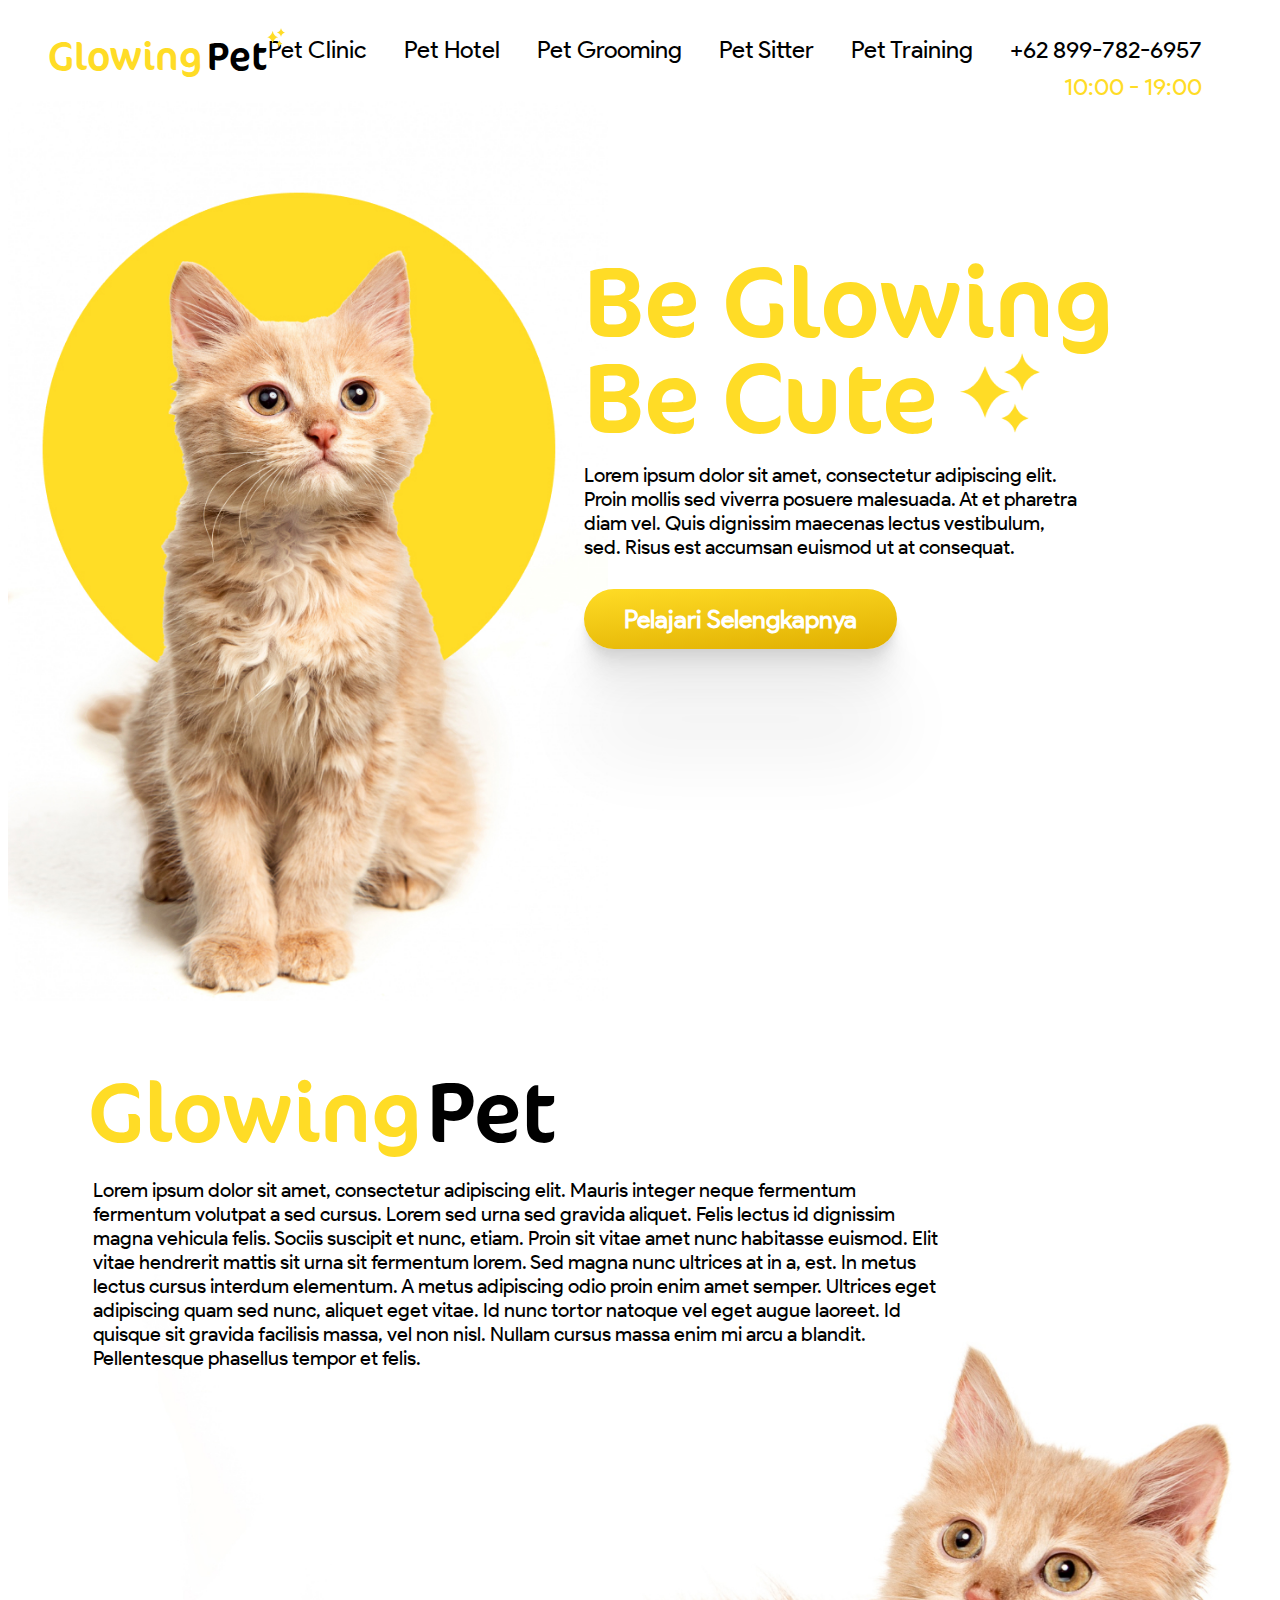
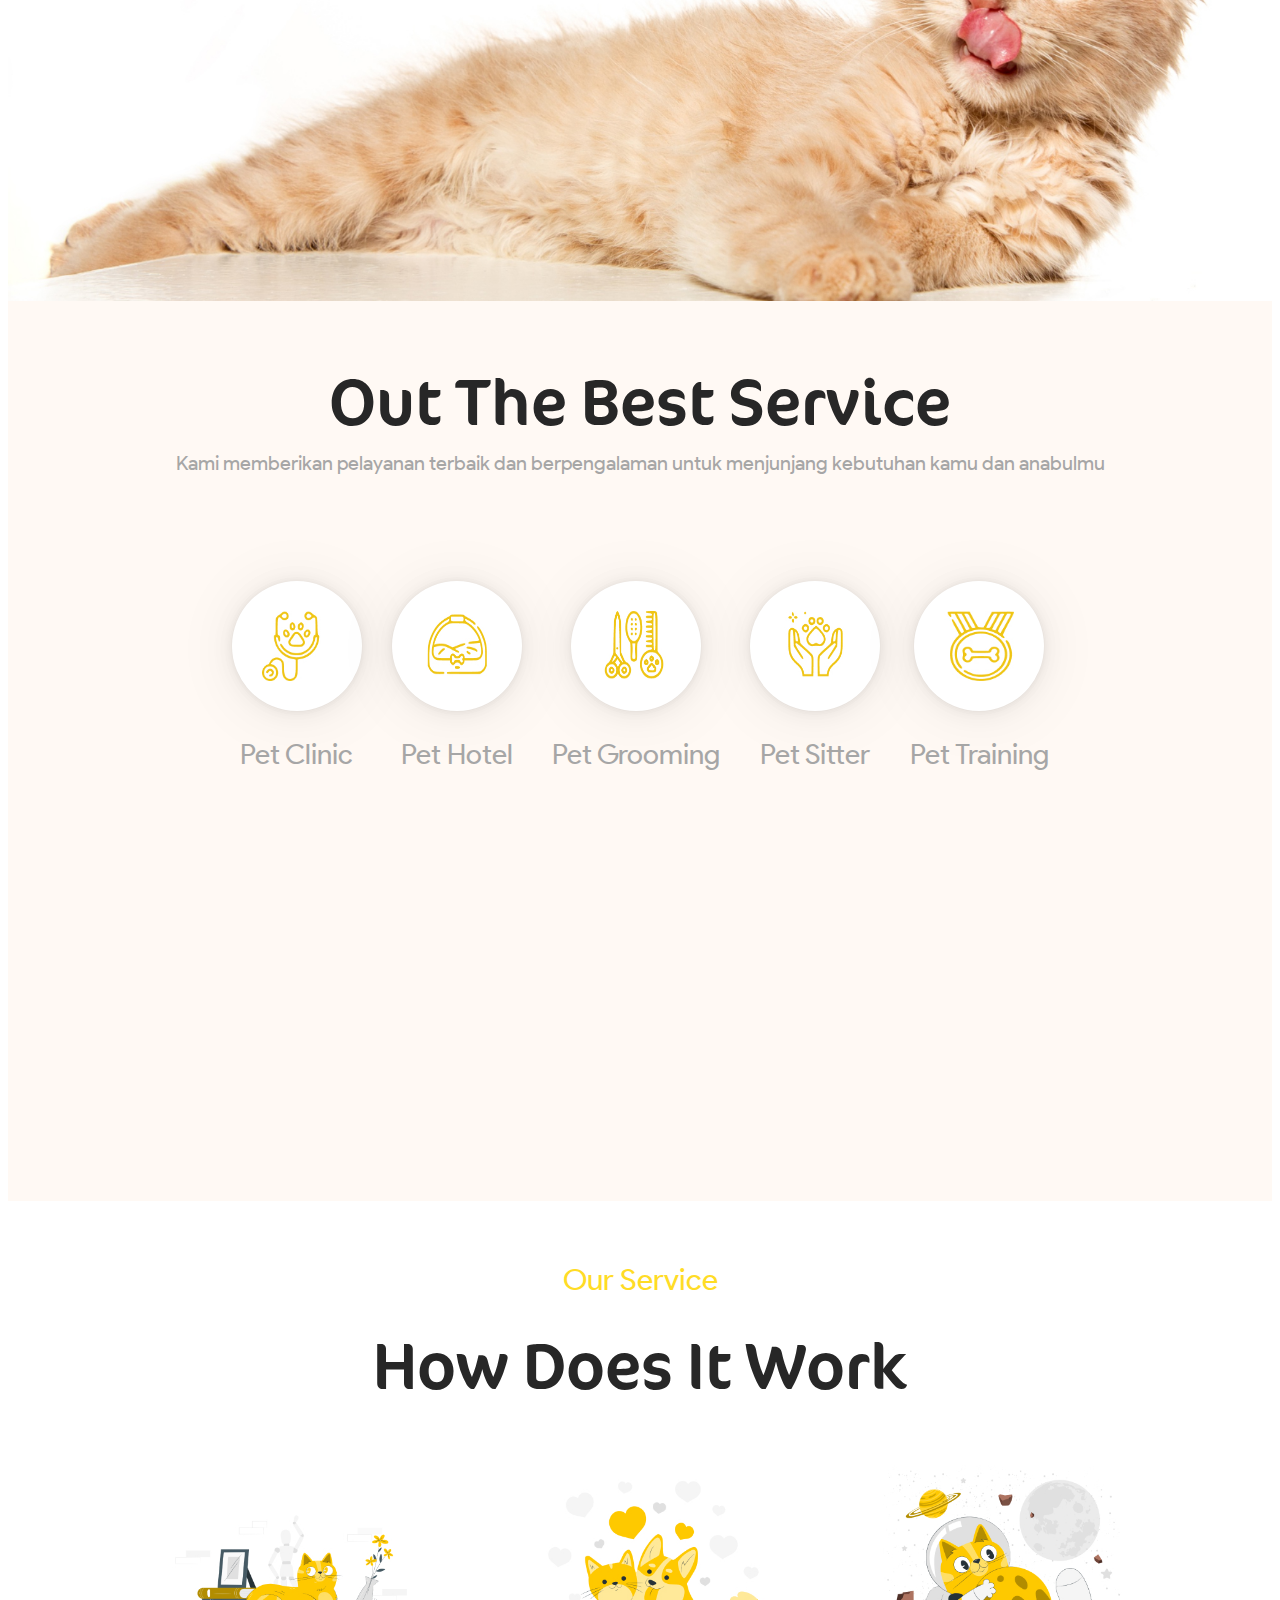
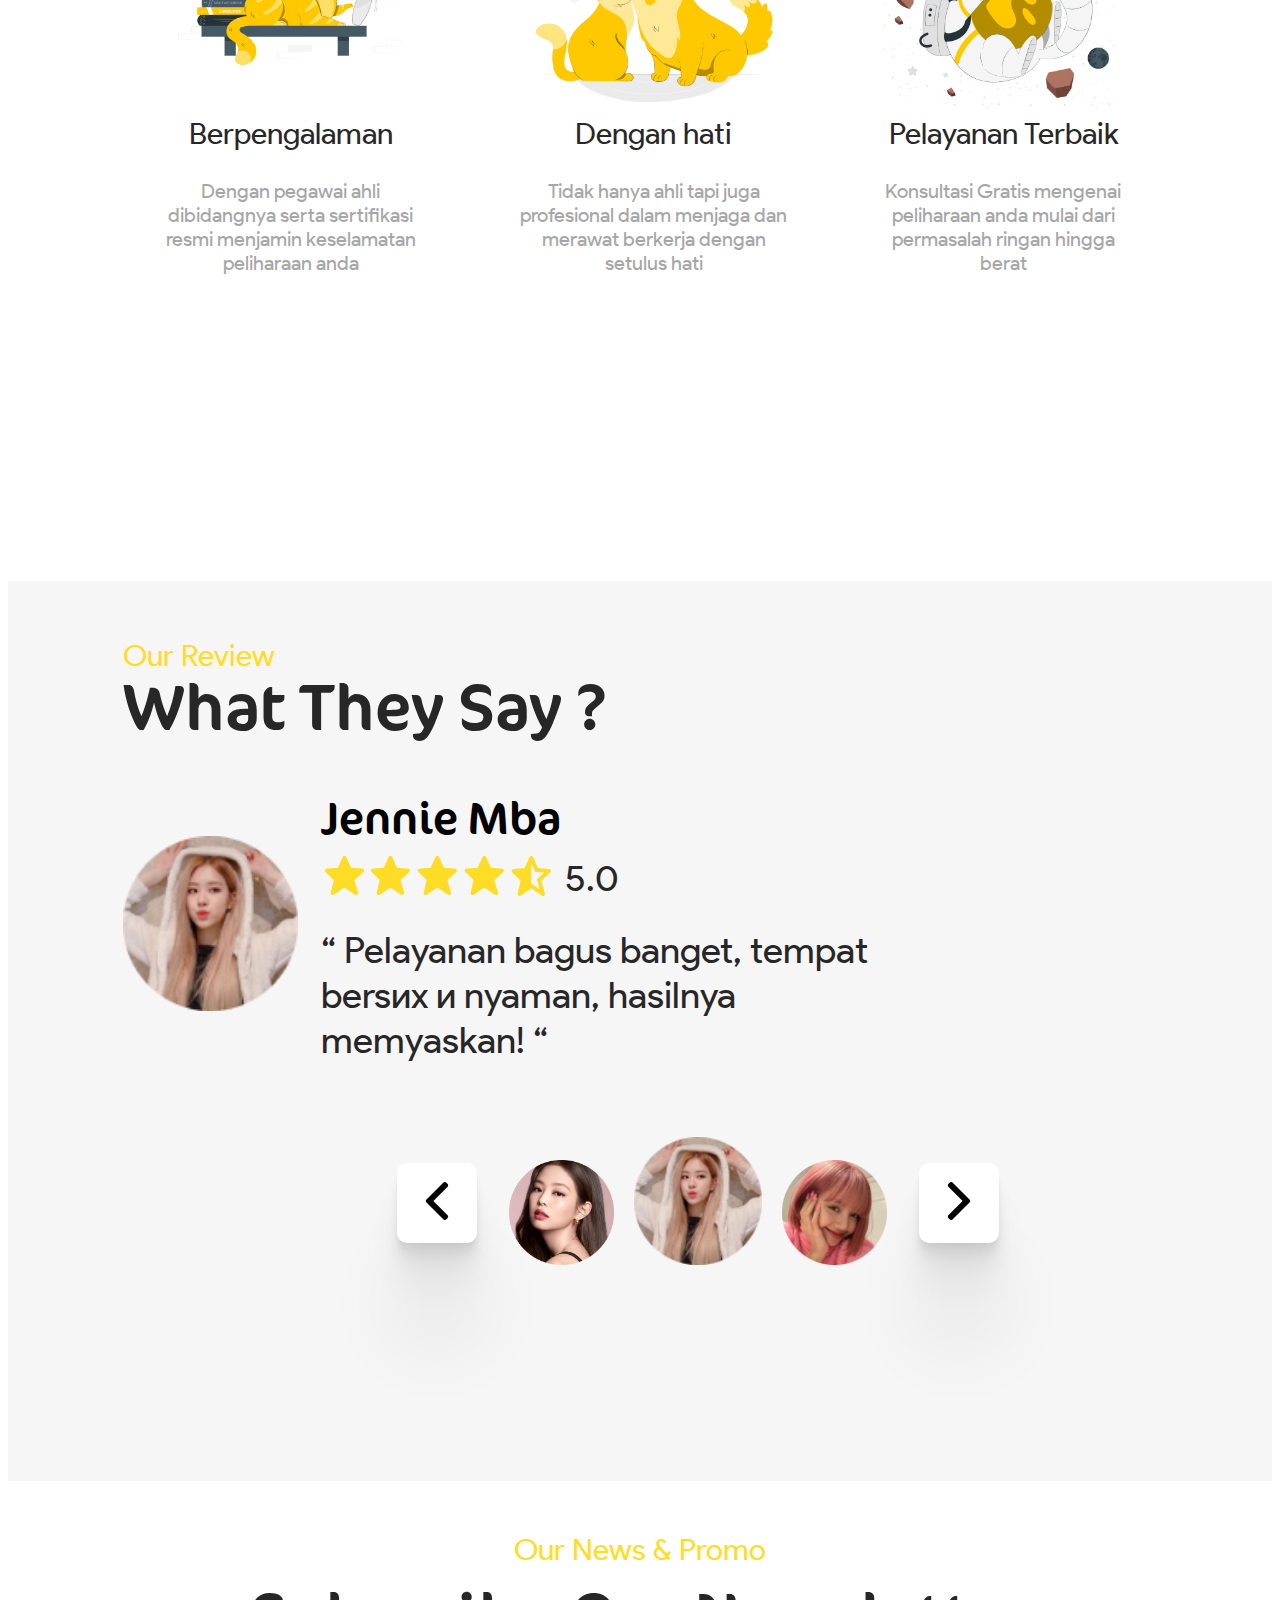
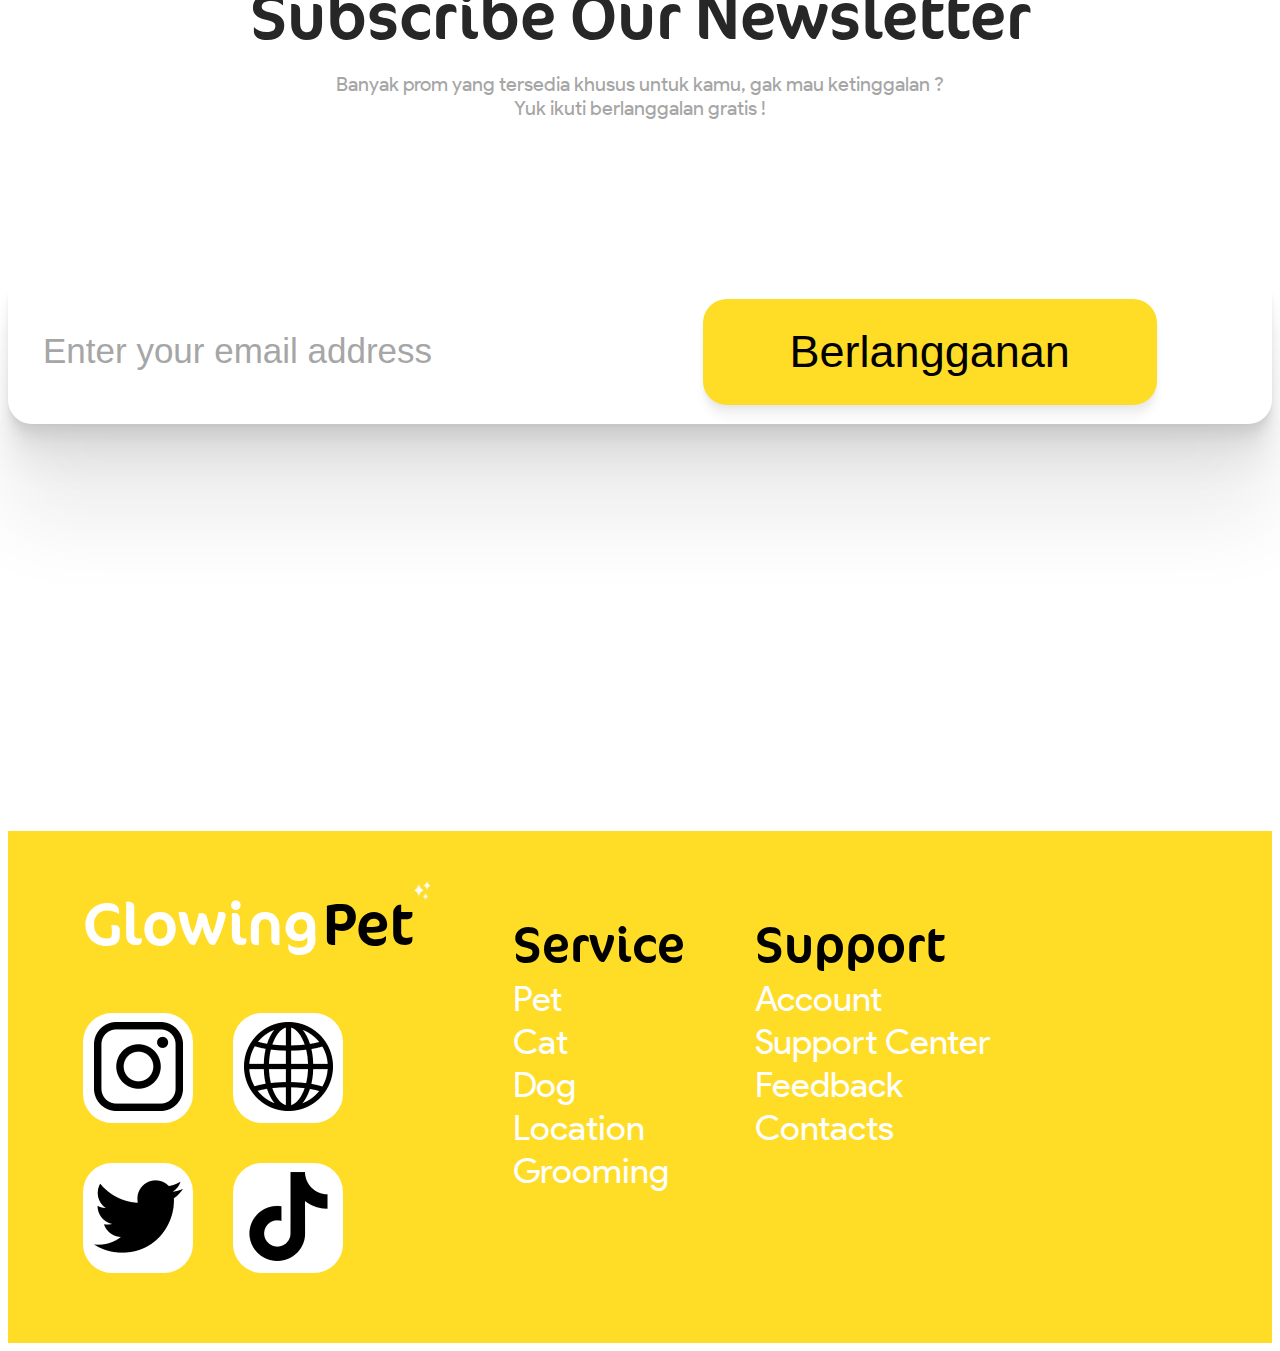
==== index.html @ eff54347 "mememe" ====
<!DOCTYPE html>
<html lang="en">

<head>
  <meta charset="UTF-8">
  <meta name="viewport" content="width=device-width, initial-scale=1.0">

  <!-- normalize -->

  <link rel="stylesheet" href="https://cdnjs.cloudflare.com/ajax/libs/modern-normalize/3.0.1/modern-normalize.min.css"
    integrity="sha512-q6WgHqiHlKyOqslT/lgBgodhd03Wp4BEqKeW6nNtlOY4quzyG3VoQKFrieaCeSnuVseNKRGpGeDU3qPmabCANg=="
    crossorigin="anonymous" referrerpolicy="no-referrer" />

  <link rel="shortcut icon" href="/svg/favicon.svg" type="image/x-icon">

  <link rel="stylesheet" href="style.css">
  <title>Zoo</title>
</head>

<body>
  <header class="head">
    <a href="/" class="logo"><span class="logo__yellow">Glowing</span>
      <span class="logo__black">Pet</span>
      <img src="/image/stars.png" alt="-" class="logo__icon">
    </a>

    <nav class="nav">
      <ul class="nav__ref-list">
        <li class="nav__elem"><a href="/" class="nav__ref">Pet Clinic</a></li>
        <li class="nav__elem"><a href="/" class="nav__ref">Pet Hotel</a></li>
        <li class="nav__elem"><a href="/" class="nav__ref">Pet Grooming</a></li>
        <li class="nav__elem"><a href="/" class="nav__ref">Pet Sitter</a></li>
        <li class="nav__elem"><a href="/" class="nav__ref">Pet Training</a></li>
      </ul>
      <ul class="nav__contact">
        <li class="nav__contact-elem">
          <p class="nav__contact-phone">+62 899-782-6957</p>
        </li>
        <li class="nav__contact-elem">
          <p class="nav__contact-time">10:00 - 19:00</p>
        </li>
      </ul>
    </nav>
  </header>

  <main>

    <!-- герой -->

    <section class="hero">
      <h1>Pet clinic</h1>
      <div class="hero__decor">
        <div class="hero__elem"><img src="/image/hero_img_1.jpg" alt="-" width="65" height="65" class="hero__decor-img">
          <div class="hero__elem-text">
            <p class="hero__elem-name">Pet Grooming</p>
            <p class="hero__elem-content">Dapat dipanggil ke rumah atau
              Datang ke Pet Shop kita</p>
          </div>
        </div>
        <div class="hero__elem hero__elem1"><img src="/image/hero_img_2.jpg" alt="-" width="65" height="65" class="hero__decor-img">
          <div class="hero__elem-text">
            <p class="hero__elem-name">Pet Clinic</p>
            <p class="hero__elem-content">Berikan perhatian extra terhadap anabul
              anda, sebelum semuanya terlambat</p>
          </div>
        </div>
      </div>
      <div class="hero__text-contain">
      <p class="slogan">Be Glowing <br> Be Cute <img src="/image/hero_stars.png" alt="-" class="hero__icon"></p>
      <p class="hero__text">Lorem ipsum dolor sit amet, consectetur adipiscing elit. Proin mollis sed viverra
        posuere malesuada. At et pharetra diam vel. Quis dignissim maecenas lectus vestibulum, sed. Risus est accumsan
        euismod ut at consequat.</p>
      <a href="/" class="hero__ref">Pelajari Selengkapnya</a>
    </div>
    </section>
    <!-- описание -->

    <section class="description">
      <p href="/" class="logo__desription"><span class="logo__yellow">Glowing</span>
        <span class="logo__black">Pet</span>
        <svg class="logo__icon">
          <use src="/svg/stars.svg"></use>
        </svg>
      </p>
      <p class="description__text-content">Lorem ipsum dolor sit amet, consectetur adipiscing elit. Mauris integer neque
        fermentum fermentum volutpat a sed cursus. Lorem sed urna sed gravida aliquet. Felis lectus id dignissim magna
        vehicula felis. Sociis suscipit et nunc, etiam. Proin sit vitae amet nunc habitasse euismod. Elit vitae
        hendrerit mattis sit urna sit fermentum lorem. Sed magna nunc ultrices at in a, est. In metus lectus cursus
        interdum elementum. A metus adipiscing odio proin enim amet semper. Ultrices eget adipiscing quam sed nunc,
        aliquet eget vitae. Id nunc tortor natoque vel eget augue laoreet. Id quisque sit gravida facilisis massa, vel
        non nisl. Nullam cursus massa enim mi arcu a blandit.
        Pellentesque phasellus tempor et felis.
      </p>
    </section>

    <!-- услуги -->

    <section class="services">

      <h3 class="services__title h3">Out The Best Service</h3>
      <p class="services__text-content">Kami memberikan pelayanan terbaik dan berpengalaman untuk menjunjang kebutuhan
        kamu dan anabulmu</p>
      <div class="services__list-contain">
        <ul class="services__list">
          <li class="services__elem">
            <div class="services__elem-circle"><img src="/image/service.jpg" alt="-" width="95" height="95" class="services__img"></div>
            <p class="services__elem-text">Pet Clinic</p>
          </li>
          <li class="services__elem">
            <div class="services__elem-circle"><img src="/image/service(1).jpg" alt="-" width="95" height="95" class="services__img"></div>
            <p class="services__elem-text">Pet Hotel</p>
          </li>
          <li class="services__elem">
            <div class="services__elem-circle"><img src="/image/service(2).jpg" alt="-" width="95" height="95" class="services__img"></div>
            <p class="services__elem-text">Pet Grooming</p>
          </li>
          <li class="services__elem">
            <div class="services__elem-circle"><img src="/image/service(3).jpg" alt="-" width="95" height="95" class="services__img"></div>
            <p class="services__elem-text">Pet Sitter</p>
          </li>
          <li class="services__elem">
            <div class="services__elem-circle"><img src="/image/service(4).jpg" alt="-" width="95" height="95" class="services__img"></div>
            <p class="services__elem-text">Pet Training</p>
          </li>
        </ul>
      </div>
    </section>

    <!-- достонства -->

    <section class="advantages">
      <h2 class="advantages__h2 h2">Our Service</h2>
      <h3 class="advantages__h3 h3">How Does It Work</h3>
      <ul class="advantages__list">
        <li class="advantages-elem">
          <img src="/image/service_image_1.jpg" alt="-" class="advantages-elem-img" width="370" height="370">
          <h4 class="advantages__h4">Berpengalaman</h4>
          <p class="advantages-elem-text">Dengan pegawai ahli dibidangnya
            serta sertifikasi resmi menjamin
            keselamatan peliharaan anda</p>
        </li>
        <li class="advantages-elem">
          <img src="/image/service_image_2.jpg" alt="-" class="advantages-elem-img" width="370" height="370">
          <h4 class="advantages__h4">Dengan hati</h4>
          <p class="advantages-elem-text">Tidak hanya ahli tapi juga profesional
            dalam menjaga dan merawat
            berkerja dengan setulus hati</p>
        </li>
        <li class="advantages-elem">
          <img src="/image/service_image_3.jpg" alt="-" class="advantages-elem-img" width="370" height="370">
          <h4 class="advantages__h4">Pelayanan Terbaik</h4>
          <p class="advantages-elem-text">Konsultasi Gratis mengenai peliharaan
            anda mulai dari permasalah
            ringan hingga berat</p>
        </li>
      </ul>
    </section>

    <!-- отзывы -->

    <section class="review">
      <h2 class="review__h2 h2">Our Review</h2>
      <h3 class="review__h3 h3">What They Say ?</h3>
      <img src="/image/image_12-Photoroom.png" alt="-" class="review__background">
      <div class="review__grade"><img src="/image/reviews_image_1.jpg" alt="-" width="175" height="175"
          class="review__grade-img">
        <div class="review__text">
          <p class="review__name">Mba Jennie</p>
          <div class="review__grade-contain"><img src="/image/grade.png" alt="-">
            <p class="review__grade-num">4.5</p>
          </div>
          <p class="review__comment">“ Suka banget sama mas mas disini
            ramah ramah, anabulku jadi canteekk
            makin gemoy jadinya... “</p>
        </div>
      </div>
      <div class="review__slider">
        <button type="button" class="review__btn-prev review__btn">
          <img src="/image/arrow_left.jpg" alt="-">
        </button>
        <ul class="review__slider-img">
          <li><img src="/image/reviews_image_2.jpg" alt="-" width="105" height="105" class="review__slide"></li>
          <li><img src="/image/reviews_image_1.jpg" alt="-" width="105" height="105" class="review__slide review__main-slide"></li>
          <li><img src="/image/reviews_image_3.jpg" alt="-" width="105" height="105" class="review__slide"></li>
        </ul>
        <button type="button" class="review__btn-next review__btn">
          <img src="/image/arrow_right.jpg" alt="-">
        </button>
      </div>
    </section>

    <!-- подписка -->

    <section class="subscribe">
      <h2 class="subscribe__h2 h2">Our News & Promo</h2>
      <h3 class="subscribe__h3 h3">Subscribe Our Newsletter</h3>
      <p class="subscribe__text">Banyak prom yang tersedia khusus untuk kamu, gak mau ketinggalan ?<br>
        Yuk ikuti berlanggalan gratis !</p>
      <form class="subscribe__form">
        <input type="email" placeholder="Enter your email address" class="subscribe__input">
        <button type="submit" class="subscribe__submit-btn">Berlangganan</button>
      </form>
    </section>
  </main>

  <footer>
    <div>
      <a href="/" class="logo"><span class="logo__yellow">Glowing</span>
        <span class="logo__black">Pet</span><img src="/image/stars_white.png" alt="-" class="logo__icon">
      </a>

      <ul class="foot__social">
        <li class="foot__social-elem"><a href="/"><img class="foot__social-elem-img" src="/image/instagram.jpg"
              alt="-"></a></li>
        <li class="foot__social-elem"><a href="/"><img class="foot__social-elem-img" src="/image/internet.jpg"
              alt="-"></a></li>
        <li class="foot__social-elem"><a href="/"><img class="foot__social-elem-img" src="/image/twitter.jpg"
              alt="-"></a>
        </li>
        <li class="foot__social-elem"><a href="/"><img class="foot__social-elem-img" src="/image/tiktok.jpg"
              alt="-"></a>
        </li>
      </ul>
    </div>

    <div>
      <p class="foot__service">Service</p>
      <ul class="foot__service-list">
        <li class="foot__service-elem"><a href="/">Pet</a></li>
        <li class="foot__service-elem"><a href="/">Cat</a></li>
        <li class="foot__service-elem"><a href="/">Dog</a></li>
        <li class="foot__service-elem"><a href="/">Location</a></li>
        <li class="foot__service-elem"><a href="/">Grooming</a></li>
      </ul>
    </div>

    <div>
      <p class="foot__support">Support</p>
      <ul class="foot__support-list">
        <li class="foot__support-elem"><a href="/">Account</a></li>
        <li class="foot__support-elem"><a href="/">Support Center</a></li>
        <li class="foot__support-elem"><a href="/">Feedback</a></li>
        <li class="foot__support-elem"><a href="/">Contacts</a></li>
      </ul>
      </p>
    </div>
  </footer>
    
  <script type="module" src="/script.js"></script>
</body>

</html>
---- style.css ----
/* подключение шрифтов */

@font-face {
  font-family: "product-sans";
  src: url("/fonts/productsans.ttf") format("truetype");
}

@font-face {
  font-family: "cocon";
  src: url("/fonts/cocon_regular.otf") format("opentype");
}

/* переменные */

:root {
  /* font */
  --primary-font: product-sans;
  --secondary-font: cocon;

  /* color */
  --primary-color: #000;
  --text-color: #272727;
  --secondary-color: #a6a6a6;
  --primary-accent-color: #ffdc26;
  --secondary-accent-colot: #fff;
}

/* утилиты */

body {
  max-width: 100%;
  font-family: var(--primary-font);
}

section{
  min-height: 100vh;
}

a {
  text-decoration: none;
  margin: 0px;
  cursor: pointer;
  color: var(--primary-text-color);
}

p,
h1,
h2,
h3,
h4 {
  margin: 0px;
  padding: 0px;
}

h1 {
  position: absolute;
  top: 0;
  left: 0;
  visibility: hidden;
  opacity: 0;
}

.h2 {
  font-weight: 400;
  font-size: 37px;
  color: var(--primary-accent-color);
}

.h3 {
  font-family: var(--secondary-font);
  color: var(--text-color);
  font-weight: 500;
  font-size: 79px;
  line-height: 96%;
}

button {
  cursor: pointer;
}

ul {
  list-style: none;
  margin: 0px;
  padding: 0px;
}

/* хэдер */

.head {
  display: flex;
  justify-content: space-between;
  align-items: center;
}

.logo {
  display: inline-block;
  margin-left: 40px;
}

.logo__black,
.logo__yellow {
  font-family: var(--secondary-font);
  font-weight: 500;
  font-size: 39px;
}

.logo__yellow {
  color: var(--primary-accent-color);
}

.logo__icon {
  width: 18px;
  height: 19px;
  position: absolute;
}

.nav {
  display: flex;
  margin-right: 70px;
  padding-top: 27px;
}

.nav__ref-list {
  display: flex;
}

.nav__elem {
  margin-right: 37px;
}

.nav__elem:first-child {
  margin-left: 0px;
}

.nav__ref {
  font-weight: 400;
  font-size: 24px;
}

.nav__contact {
  text-align: right;
}

.nav__contact-elem {
  font-weight: 400;
  font-size: 24px;
}

.nav__contact-time {
  margin-top: 8px;
  color: var(--primary-accent-color);
}

/* герой */

.hero {
  position: relative;
  height: 100vh;
  background-image: url("/image/hero.jpg");
  background-size: contain;
  background-repeat: no-repeat;
}

.slogan {
  padding-left: 47vw;
  font-family: var(--secondary-font);
  font-weight: 500;
  font-size: 128px;
  line-height: 96%;
  color: var(--primary-accent-color);

  padding-top: 150px;
  margin-bottom: 20px;
}

.hero__text {
  margin-left: 47vw;
  font-weight: 400;
  font-size: 24px;
  width: 766px;
  margin-right: 25px;
  margin-top: 20px;
}


.hero__ref {
  display: inline-block;
  margin-top: 30px;
  margin-left: 47vw;
  color: var(--secondary-accent-colot);
  padding: 15px 50px;
  font-weight: 700;
  font-size: 30px;
  box-shadow: 0 3px 2px 0 rgba(0, 0, 0, 0.02), 0 7px 5px 0 rgba(0, 0, 0, 0.03),
    0 13px 10px 0 rgba(0, 0, 0, 0.04), 0 22px 18px 0 rgba(0, 0, 0, 0.04),
    0 42px 33px 0 rgba(0, 0, 0, 0.05), 0 100px 80px 0 rgba(0, 0, 0, 0.07);
  background: linear-gradient(175deg, #ffdc26 0%, #e0af00 100%);
  border-radius: 47px;
  margin-bottom: 90px;
}

.hero__decor {
  position: absolute;
  top: 400px;
  left: 270px;
}

.hero__elem1 {
  margin-top: 15%;
  margin-left: -60%;
}

.hero__elem {
  display: flex;
  align-items: center;
  justify-content: center;
  width: 390px;
  height: 100px;
  padding-right: 10px;
  padding-left: 20px;
  border-radius: 29px;
  box-shadow: 0 4px 5px 0 rgba(29, 27, 19, 0.05),
    0 28px 38px 0 rgba(29, 27, 19, 0.09);
  background: #fff;
}

.hero__elem-text {
  margin-left: 20px;
}

.hero__elem-name {
  font-family: var(--secondary-font);
  font-weight: 500;
  font-size: 33px;
}

.hero__elem-content {
  font-weight: 400;
  font-size: 15px;
  color: var(--secondary-color);
}

/* описание */

.description {
  background-image: url("/image/description_bgc.jpg");
  background-size: contain;
  background-position: bottom;
  background-repeat: no-repeat;
}

.logo__desription {
  margin-left: 150px;
  margin-top: 122px;
  display: inline-block;
}

.logo__desription .logo__black,
.logo__desription .logo__yellow {
  display: inline-block;
  font-size: 94px;
}

.description__text-content {
  font-weight: 500;
  font-size: 24px;
  width: 957px;
  margin-left: 150px;
  margin-top: 10px;
  padding-bottom: 450px;
}

/* услуги */

.services {
  background-color: #fff9f4;
}

.services__title {
  text-align: center;
  padding-top: 68px;
}

.services__text-content {
  margin-top: 20px;
  text-align: center;
  font-weight: 400;
  font-size: 26px;
  color: var(--secondary-color);
}

.services__list-contain {
  display: flex;
  align-content: center;
  justify-content: center;
  padding-bottom: 85px;
}

.services__list {
  display: flex;
  align-items: center;
  justify-content: center;
  flex-wrap: nowrap;
  margin-top: 106px;
}

.services__elem {
  display: flex;
  flex-direction: column;
  align-items: center;
  justify-content: center;
  margin-right: 57px;
}

.services__elem-circle {
  display: flex;
  align-items: center;
  justify-content: center;
  width: 164px;
  height: 164px;
  background-color: var(--secondary-accent-colot);
  border-radius: 50%;
  box-shadow: 0 0px 2px 0 rgba(0, 0, 0, 0.02), 0 0px 6px 0 rgba(0, 0, 0, 0.03),
    0 1px 12px 0 rgba(0, 0, 0, 0.04), 0 1px 24px 0 rgba(0, 0, 0, 0.05),
    0 3px 65px 0 rgba(0, 0, 0, 0.07);
}

.services__elem:last-child {
  margin-right: 0px;
}

.services__elem-text {
  margin-top: 26px;
  text-align: center;
  font-weight: 400;
  font-size: 37px;
  color: var(--secondary-color);
}

/* достоинства */

.advantages__h2 {
  text-align: center;
  padding-top: 87px;
}

.advantages__h3 {
  margin-top: 35px;
  text-align: center;
}

.advantages__list {
  display: flex;
  align-items: flex-start;
  justify-content: center;
  padding: 0px 142px;
  margin-top: 90px;
}

.advantages-elem {
  display: flex;
  flex-direction: column;
  align-items: center;
  justify-content: center;
}

.advantages-elem {
  margin-left: 83px;
}

.advantages-elem:first-child {
  margin-left: 0px;
}

.advantages__h4 {
  text-align: center;
  color: var(--text-color);
  font-size: 37px;
  font-weight: 400;
}

.advantages-elem-text {
  font-weight: 400;
  font-size: 26px;
  text-align: center;
  color: var(--secondary-color);
  margin-top: 27px;
}

/* отзывы */

.review {
  margin-top: 80px;
  background-color: #f6f6f6;
  padding-left: 115px;
  position: relative;
}

.review__background {
  position: absolute;
  top: 0;
  right: 0;
  min-height: 800px;
  padding-top: 40px;
}

.review__h2 {
  padding-top: 56px;
}

.review__grade {
  margin-top: 60px;
  display: flex;
  flex-wrap: wrap;
}

.review__grade-img {
  margin-top: 40px;
}

.review__text {
  margin-left: 23px;
}

.review__name {
  font-family: var(--secondary-font);
  font-weight: 500;
  font-size: 51px;
  line-height: 96%;
}

.review__grade-contain {
  display: flex;
  align-items: flex-end;
}

.review__grade-num {
  color: var(--text-color);
  font-weight: 400;
  font-size: 37px;
  margin-top: 15px;
  margin-left: 10px;
}

.review__comment {
  margin-top: 27px;
  width: 608px;
  color: var(--text-color);
  font-weight: 400;
  font-size: 37px;
}

.review__slider {
  display: flex;
  align-items: center;
  margin-top: 75px;
  padding-bottom: 130px;
}

.review__slider-img {
  display: flex;
  align-items: flex-end;
}

.review__btn-prev,
.review__btn-next {
  width: 80px;
  height: 80px;
  border-radius: 10px;
  border: 0px;
  background-color: var(--secondary-accent-colot);
  box-shadow: 0 3px 2px 0 rgba(0, 0, 0, 0.02), 0 7px 5px 0 rgba(0, 0, 0, 0.03),
    0 13px 10px 0 rgba(0, 0, 0, 0.04), 0 22px 18px 0 rgba(0, 0, 0, 0.04),
    0 42px 33px 0 rgba(0, 0, 0, 0.05), 0 100px 80px 0 rgba(0, 0, 0, 0.07);
}

.review__btn-next {
  margin-left: 32px;
}

.review__btn-prev {
  margin-right: 32px;
}

.review__main-slide {
  margin: 0px 20px;
  width: 128px;
  height: 128px;
}

/* рассылка */

.subscribe__h2 {
  text-align: center;
  margin-top: 85px;
}

.subscribe__h3 {
  text-align: center;
  margin-top: 15px;
}

.subscribe__text {
  margin-top: 27px;
  color: var(--secondary-color);
  font-weight: 400;
  font-size: 26px;
  text-align: center;
}

.subscribe__form {
  margin-top: 152px;
  padding-bottom: 250px;
  display: flex;
  align-items: center;
  justify-content: center;
  position: relative;
}

.subscribe__input {
  width: 1300px;
  height: 150px;
  border-radius: 24px;
  border: 0px;
  padding-left: 35px;
  padding-right: 500px;
  box-shadow: 0 3px 2px 0 rgba(0, 0, 0, 0.02), 0 7px 5px 0 rgba(0, 0, 0, 0.03),
    0 13px 10px 0 rgba(0, 0, 0, 0.04), 0 22px 18px 0 rgba(0, 0, 0, 0.04),
    0 42px 33px 0 rgba(0, 0, 0, 0.05), 0 100px 80px 0 rgba(0, 0, 0, 0.07);
    font-weight: 400;
    font-size: 45px;
    color: var(--secondary-color);

}

.subscribe__input:focus {
  outline: 0;
}

.subscribe__input::placeholder {
  font-weight: 400;
  font-size: 45px;
  color: var(--secondary-color);
}

.subscribe__submit-btn {
  position: absolute;
  top:3vh;
  right: 17vw;
  font-weight: 400;
  font-size: 45px;
  padding: 27px 87px;
  border-radius: 24px;
  border: 0px;
  background-color: var(--primary-accent-color);
  box-shadow: 0 3px 2px 0 rgba(0, 0, 0, 0.02), 0 7px 5px 0 rgba(0, 0, 0, 0.03),
    0 13px 10px 0 rgba(0, 0, 0, 0.04);
}

/* футер */

footer {
  background-color: var(--primary-accent-color);
  padding-left: 75px;
  display: flex;
  padding-bottom: 70px;
}

footer .logo {
  padding-top: 50px;
  margin: 0px;
  margin-bottom: 50px;
}

footer .logo__yellow,
footer .logo__black {
  display: inline-lock;
  font-size: 80px;
}

footer .logo__yellow {
  color: var(--secondary-accent-colot);
}

.foot__social {
  display: flex;
  flex-wrap: wrap;
  width: 400px;
  margin: -15px;
}

.foot__social-elem {
  background-color: var(--secondary-accent-colot);
  display: flex;
  width: 125px;
  height: 125px;
  border-radius: 29px;
  align-items: center;
  justify-content: center;
  margin: 15px;
}

.foot__service,
.foot__support {
  font-weight: 500;
  font-size: 57px;
  font-family: var(--secondary-font);
  margin-top: 77px;
}

.foot__service-elem,
.foot__support-elem {
  font-weight: 400;
  font-size: 45px;
  color: var(--secondary-accent-colot);
}

.foot__service-list,
.foot__support-list,
.foot__service,
.foot__support {
  margin-left: 110px;
}

@media screen and (min-width: 1980px) {
  .h2 {
    font-size: 45px;
  }

  .h3 {
    font-size: 100px;
  }

  /* хэдер */

  .logo__black,
  .logo__yellow {
    font-family: var(--secondary-font);
    font-weight: 500;
    font-size: 55px;
  }

  .nav__ref {
    font-size: 35px;
  }

  .nav__contact-elem {
    font-size: 35px;
  }

  /* герой */

  .slogan {
    font-size: 170px;
  }

  .hero__text {
    font-size: 34px;
  }
  .hero__ref {
    font-size: 39px;
  }

  .hero__decor {
    position: absolute;
    top: 570px;
    left: 390px;
  }

  .hero__elem1 {
    margin-top: 45%;
    margin-left: -80%;
  }

  .hero__elem {
    width: 390px;
    height: 130px;
  }

  .hero__elem-name {
    font-size: 40px;
  }

  .hero__elem-content {
    font-size: 20px;
  }

  .hero__decor-img {
    width: 75px;
    height: 75px;
  }

  /* описание */

  .logo__desription .logo__black,
  .logo__desription .logo__yellow {
    font-size: 110px;
  }

  .description__text-content {
    font-size: 30px;
  }

  /* услуги */

  .services__title {
    padding-top: 150px;
  }

  .services__text-content {
    font-size: 35px;
  }

  .services__elem-circle {
    width: 200px;
    height: 200px;
  }

  .services__img {
    width: 120px;
    height: 120px;
  }

  /* достоинства */

  .advantages__h4 {
    font-size: 45px;
  }

  .advantages-elem {
    width: 550px;
  }

  .advantages-elem-text {
    font-size: 32px;
  }

  .advantages-elem-img {
    width: 450px;
    height: 450px;
  }

  /* отзывы */

  .review__background {
    min-height: 1200px;
  }

  .review__btn-prev,
  .review__btn-next {
    width: 120px;
    height: 120px;
  }

  .review__btn-prev img,
  .review__btn-next img {
    width: 75px;
    height: 75px;
  }

  .review__slider-img img {
    width: 150px;
    height: 150px;
  }

  .review__slider-img .review__main-slide {
    width: 190px;
    height: 190px;
  }

  /* рассылка */

  .subscribe__text {
    font-size: 35px;
  }

  .subscribe__input {
    width: 1600px;
  }

  @media screen and (min-width: 2400px) {
    .subscribe__input {
      width: 1850px;
    }
  }
}

@media screen and (max-width: 1979px) {
  /* герой */

  .hero__decor {
    top: 390px;
    left: 200px;
  }

  .hero__elem1 {
    margin-top: 15%;
    margin-left: -45%;
  }

  .hero__text {
    width: 740px;
  }

  /* описание */

  .description {
    background-position: bottom right;
  }

  .logo__desription {
    margin-top: 50px;
  }

  /* достоинства */

  .review__background {
    height: 500px;
  }

  .review__slider {
    padding-bottom: 70px;
  }

  .subscribe__submit-btn {
    right: 9vw;
  }
}

@media screen and (max-width: 1285px) {
  .h2 {
    font-size: 30px;
  }

  .h3 {
    font-size: 65px;
  }

  /* герой */

  .hero__decor {
    display: none;
  }

  .slogan {
    padding-left: 45vw;
    font-size: 100px;
  }

  .hero__icon {
    width: 80px;
    height: 80px;
  }

  .hero__text {
    margin-left: 45vw;
    font-size: 20px;
    width: 500px;
  }

  .hero__ref {
    margin-left: 45vw;
    font-size: 25px;
    padding: 15px 40px;
  }

  /* описание */

  .logo__desription {
    margin-left: 80px;
  }

  .logo__desription .logo__black,
  .logo__desription .logo__yellow {
    font-size: 85px;
  }

  .description__text-content {
    margin-left: 85px;
    font-size: 20px;
    width: 850px;
  }

  /* услуги */

  .services__text-content {
    font-size: 20px;
  }

  .services__elem {
    margin-right: 30px;
  }

  .services__elem-circle {
    width: 130px;
    height: 130px;
  }

  .services__img {
    width: 70px;
    height: 70px;
  }

  .services__elem-text {
    font-size: 28px;
  }

  /* достоинства */

  .advantages__h2 {
    padding-top: 60px;
  }

  .advantages__list {
    margin-top: 70px;
  }

  .advantages-elem-img {
    width: 250px;
    height: 250px;
  }

  .advantages__h4 {
    font-size: 30px;
  }

  .advantages-elem-text{
    font-size: 20px;
  }

  /* отзывы */

  .review__background{
    display: none;
  }

  .review__name{
    font-size: 45px;
  }

  .review__text{
    font-size: 30px;
  }

  .review__slider{
    justify-content: center;
  }

  /* рассылка */

  .subscribe__h2{
    margin-top: 50px;
  }

  .subscribe__text{
    font-size: 20px;
  }

  /* рассылка */

  .subscribe__input{
    max-width: 1100px;
  }

  .subscribe__input::placeholder{
    font-size: 35px;
  }

  /* футер */

  footer .logo__yellow,
footer .logo__black{
  font-size: 60px;
}

.foot__social{
  margin: -20px;
}

.foot__social-elem{
  width: 110px;
  height: 110px;
  margin: 20px;
}

.foot__service,
.foot__support{
  font-size: 50px;
}

.foot__service-elem,
.foot__support-elem {
  font-size: 35px;
}

.foot__service-list,
.foot__support-list,
.foot__service,
.foot__support {
  margin-left: 70px;
}
}

@media screen and (max-width: 1365px){
  .review__background{
    display: none;
  }

  .subscribe__input{
    width: 1150px;
  }
}

@media screen and (max-width: 1200px){
  .subscribe__input{
    width: 1000px;
  }
}

@media screen and (max-width: 1100px){
  .subscribe__input{
    width: 900px;
  }

  .subscribe__input::placeholder{
    font-size: 30px;
  }
}
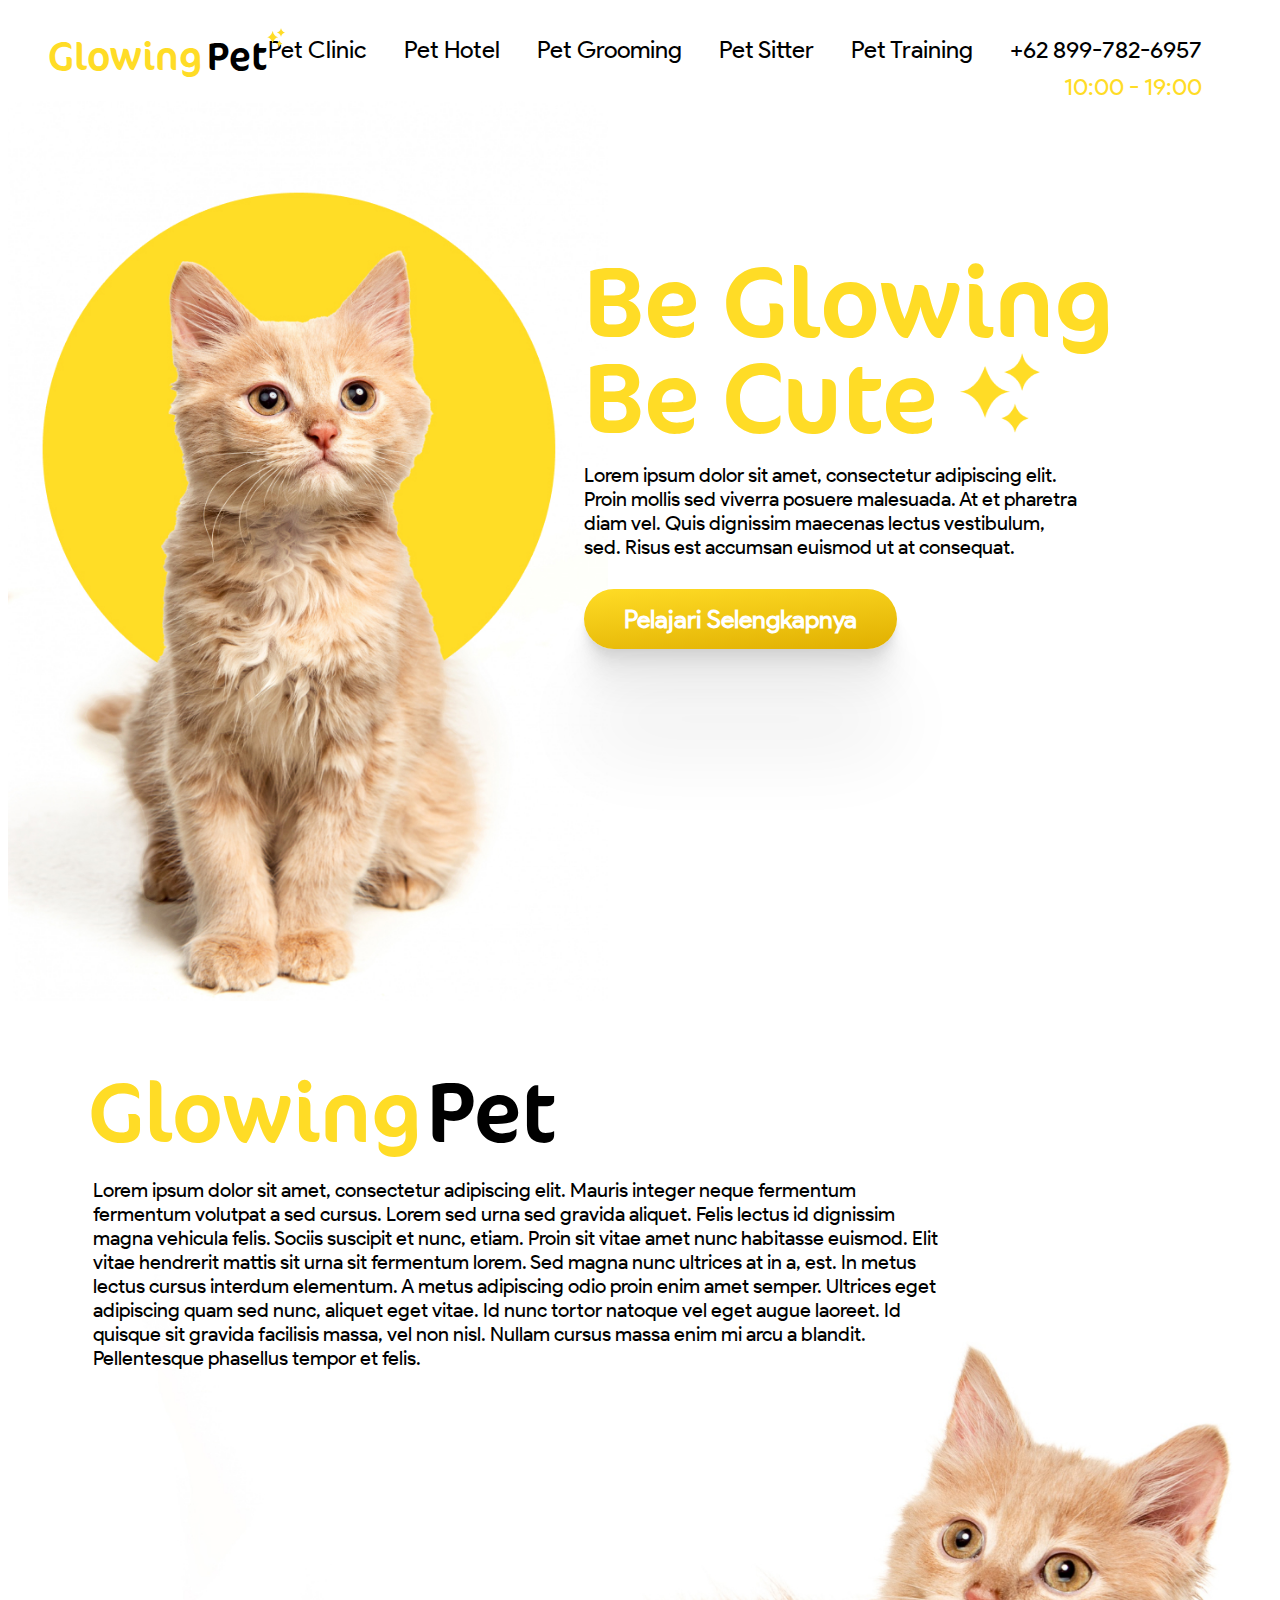
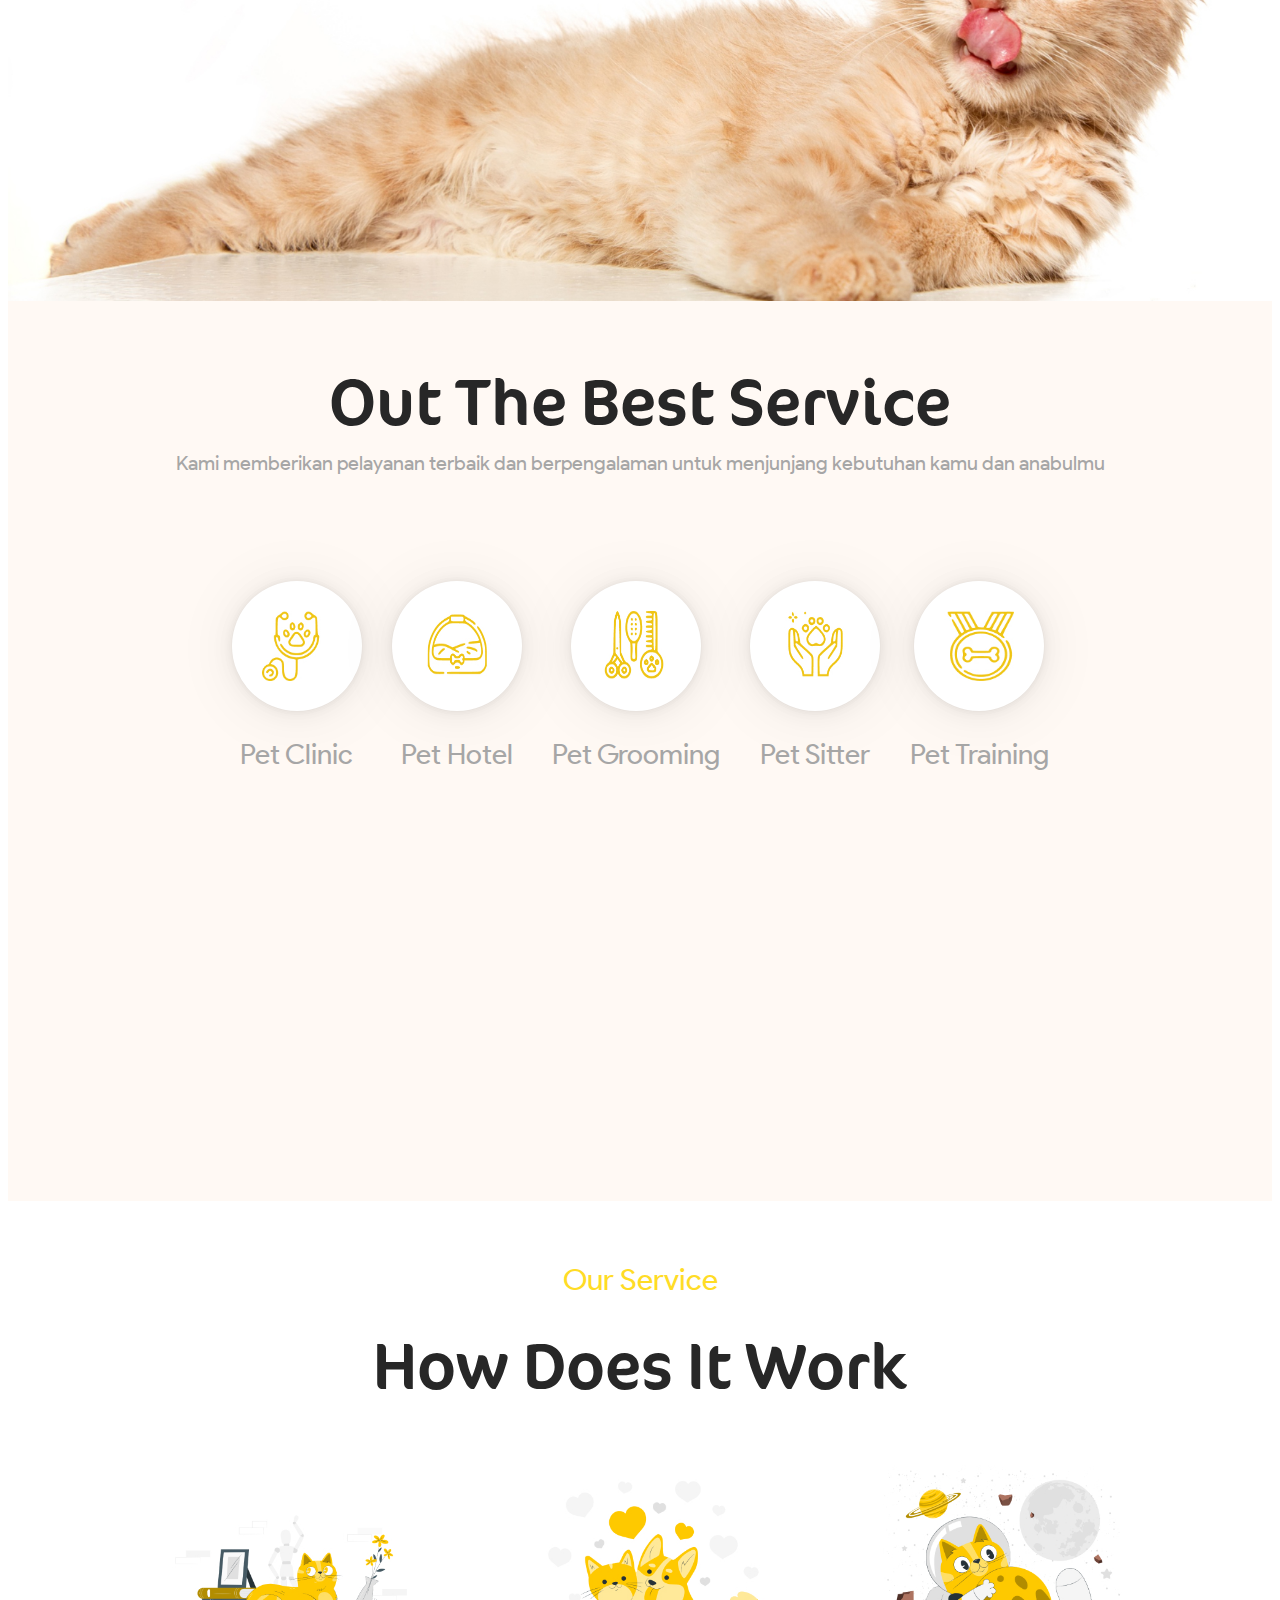
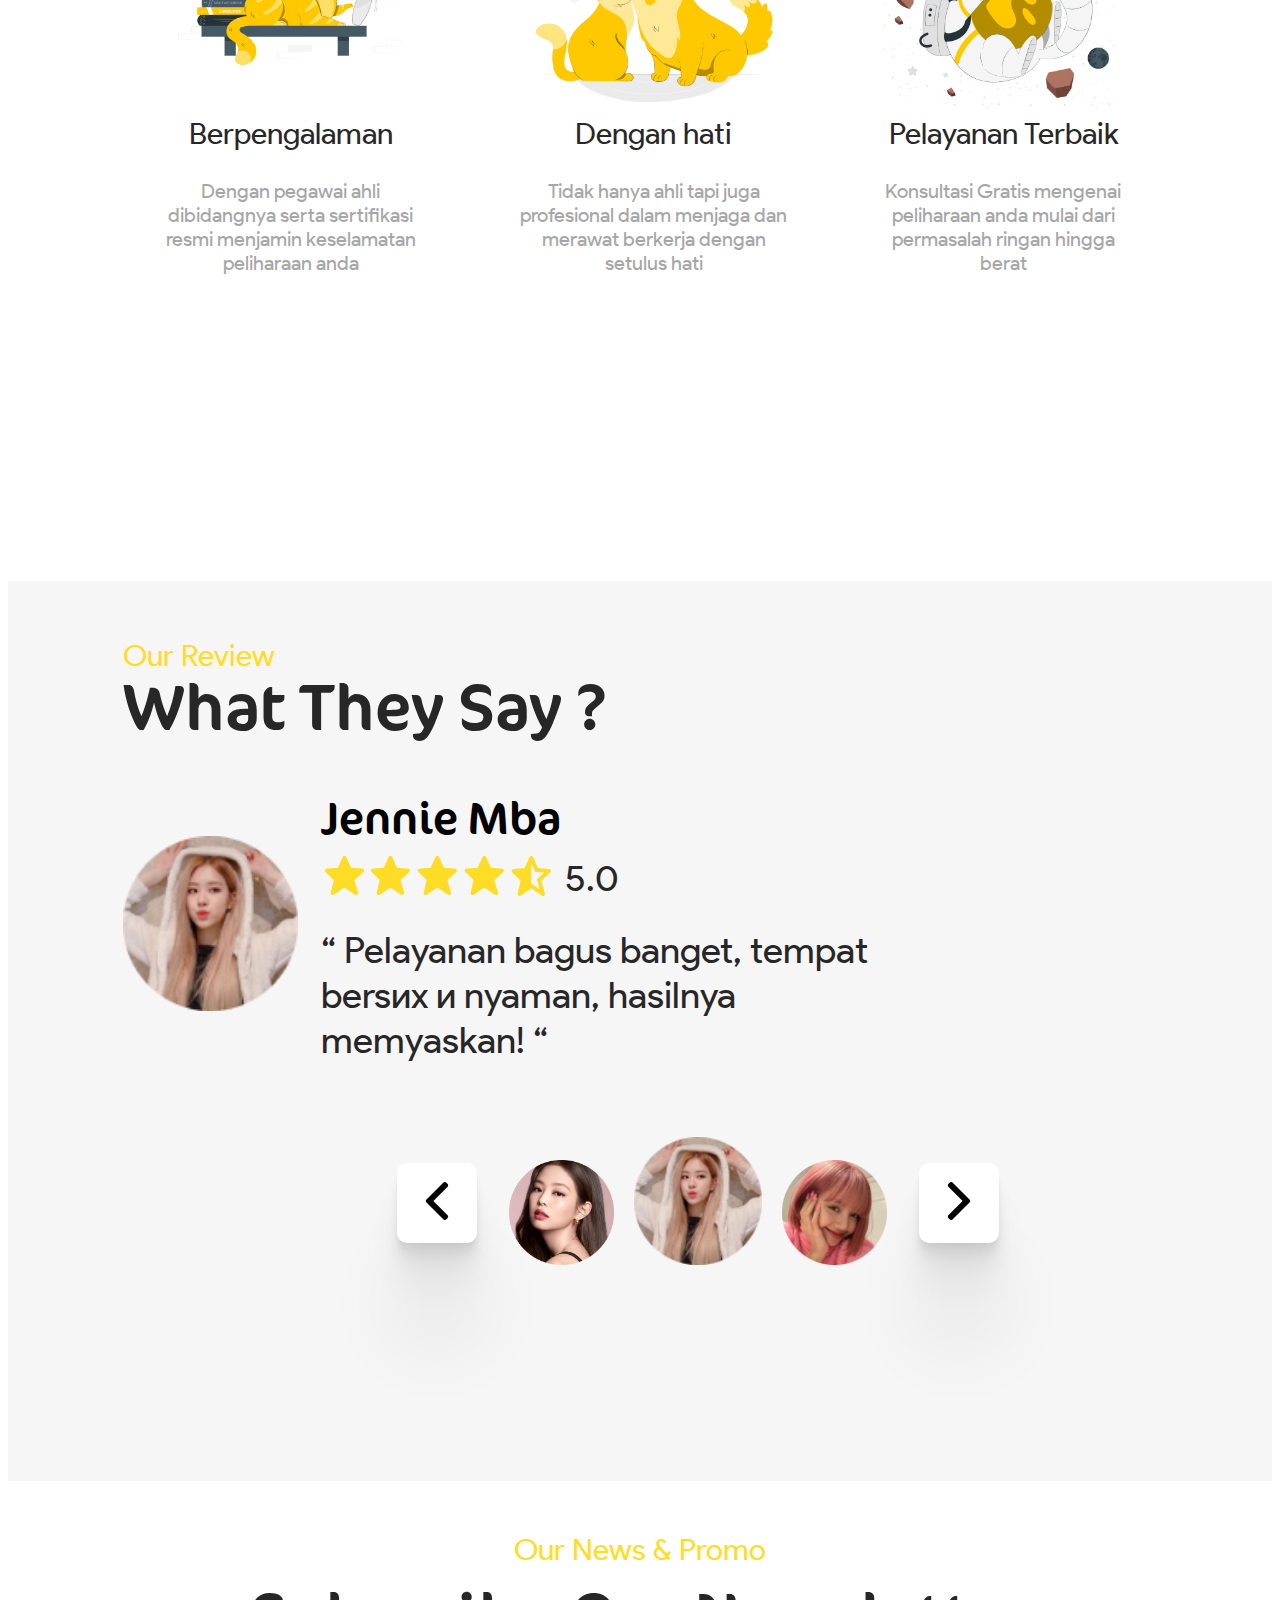
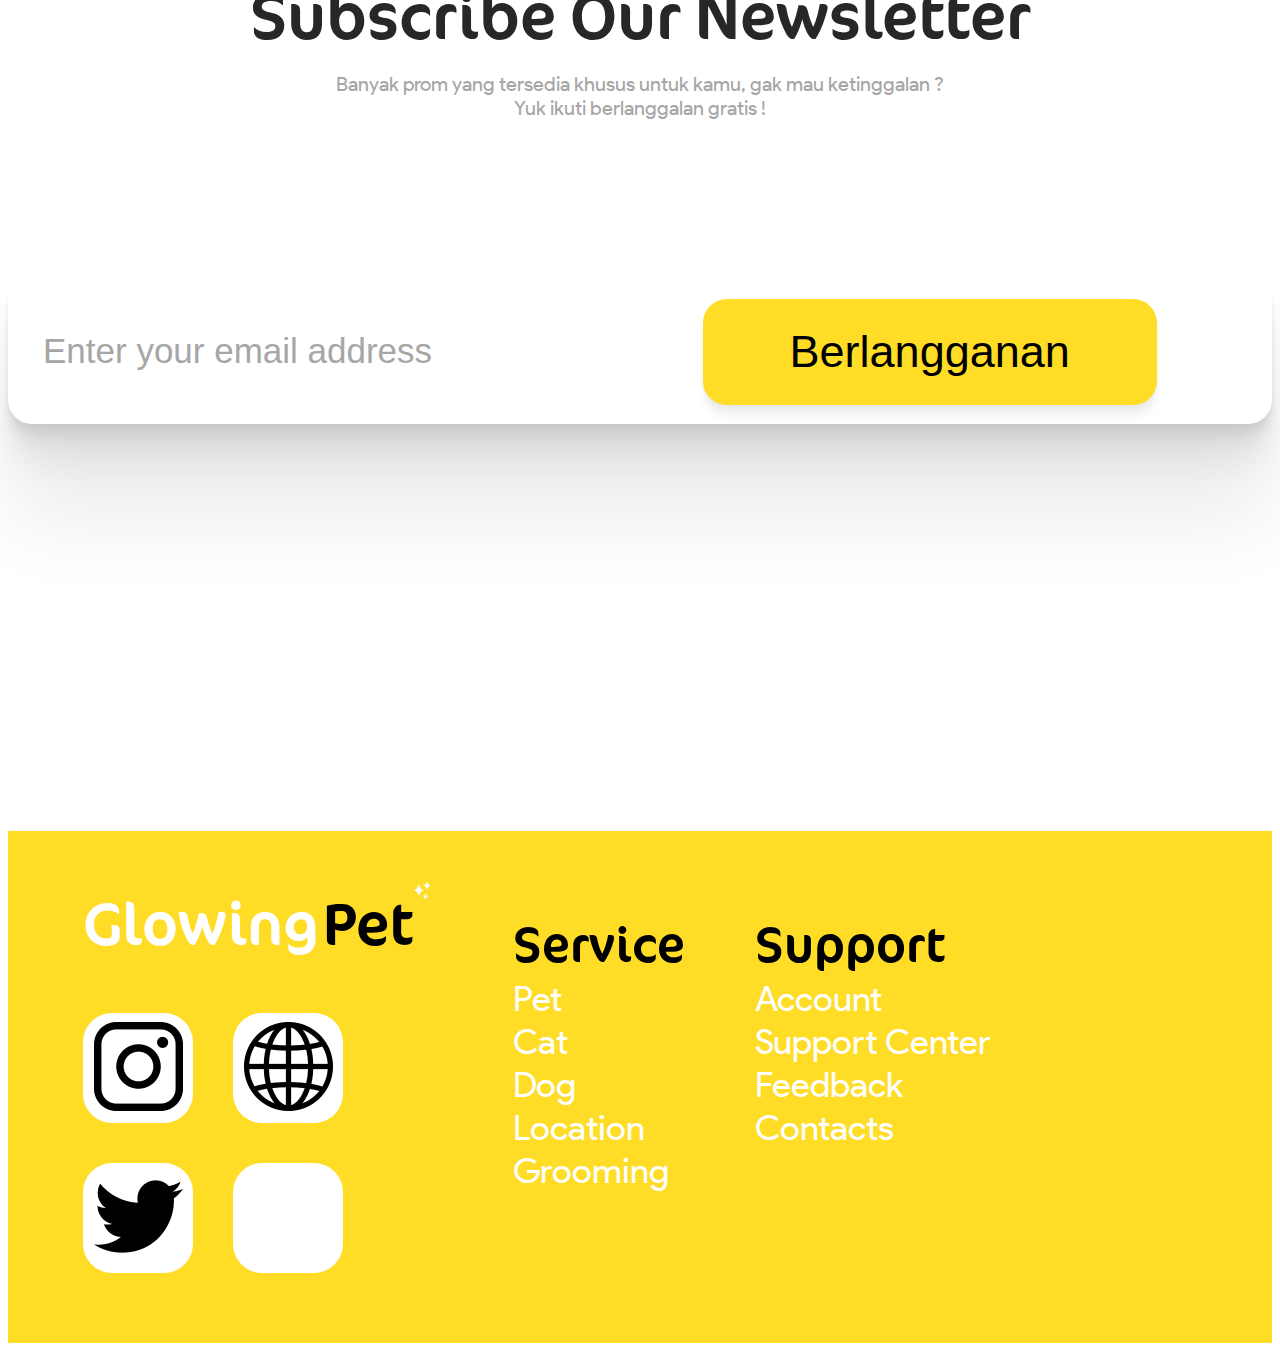
==== commit f1ca2cde: "всё?" ====
--- a/index.html
+++ b/index.html
@@ -11,7 +11,7 @@
     integrity="sha512-q6WgHqiHlKyOqslT/lgBgodhd03Wp4BEqKeW6nNtlOY4quzyG3VoQKFrieaCeSnuVseNKRGpGeDU3qPmabCANg=="
     crossorigin="anonymous" referrerpolicy="no-referrer" />
 
-  <link rel="shortcut icon" href="/svg/favicon.svg" type="image/x-icon">
+  <link rel="shortcut icon" href="./svg/favicon.svg" type="image/x-icon">
 
   <link rel="stylesheet" href="style.css">
   <title>Zoo</title>
@@ -19,18 +19,18 @@
 
 <body>
   <header class="head">
-    <a href="/" class="logo"><span class="logo__yellow">Glowing</span>
+    <a href="" class="logo"><span class="logo__yellow">Glowing</span>
       <span class="logo__black">Pet</span>
-      <img src="/image/stars.png" alt="-" class="logo__icon">
+      <img src="./image/stars.png" alt="-" class="logo__icon">
     </a>
 
     <nav class="nav">
       <ul class="nav__ref-list">
-        <li class="nav__elem"><a href="/" class="nav__ref">Pet Clinic</a></li>
-        <li class="nav__elem"><a href="/" class="nav__ref">Pet Hotel</a></li>
-        <li class="nav__elem"><a href="/" class="nav__ref">Pet Grooming</a></li>
-        <li class="nav__elem"><a href="/" class="nav__ref">Pet Sitter</a></li>
-        <li class="nav__elem"><a href="/" class="nav__ref">Pet Training</a></li>
+        <li class="nav__elem"><a href="" class="nav__ref">Pet Clinic</a></li>
+        <li class="nav__elem"><a href="" class="nav__ref">Pet Hotel</a></li>
+        <li class="nav__elem"><a href="" class="nav__ref">Pet Grooming</a></li>
+        <li class="nav__elem"><a href="" class="nav__ref">Pet Sitter</a></li>
+        <li class="nav__elem"><a href="" class="nav__ref">Pet Training</a></li>
       </ul>
       <ul class="nav__contact">
         <li class="nav__contact-elem">
@@ -50,14 +50,14 @@
     <section class="hero">
       <h1>Pet clinic</h1>
       <div class="hero__decor">
-        <div class="hero__elem"><img src="/image/hero_img_1.jpg" alt="-" width="65" height="65" class="hero__decor-img">
+        <div class="hero__elem"><img src="./image/hero_img_1.jpg" alt="-" width="65" height="65" class="hero__decor-img">
           <div class="hero__elem-text">
             <p class="hero__elem-name">Pet Grooming</p>
             <p class="hero__elem-content">Dapat dipanggil ke rumah atau
               Datang ke Pet Shop kita</p>
           </div>
         </div>
-        <div class="hero__elem hero__elem1"><img src="/image/hero_img_2.jpg" alt="-" width="65" height="65" class="hero__decor-img">
+        <div class="hero__elem hero__elem1"><img src="./image/hero_img_2.jpg" alt="-" width="65" height="65" class="hero__decor-img">
           <div class="hero__elem-text">
             <p class="hero__elem-name">Pet Clinic</p>
             <p class="hero__elem-content">Berikan perhatian extra terhadap anabul
@@ -66,11 +66,11 @@
         </div>
       </div>
       <div class="hero__text-contain">
-      <p class="slogan">Be Glowing <br> Be Cute <img src="/image/hero_stars.png" alt="-" class="hero__icon"></p>
+      <p class="slogan">Be Glowing <br> Be Cute <img src="./image/hero_stars.png" alt="-" class="hero__icon"></p>
       <p class="hero__text">Lorem ipsum dolor sit amet, consectetur adipiscing elit. Proin mollis sed viverra
         posuere malesuada. At et pharetra diam vel. Quis dignissim maecenas lectus vestibulum, sed. Risus est accumsan
         euismod ut at consequat.</p>
-      <a href="/" class="hero__ref">Pelajari Selengkapnya</a>
+      <a href="" class="hero__ref">Pelajari Selengkapnya</a>
     </div>
     </section>
     <!-- описание -->
@@ -103,23 +103,23 @@
       <div class="services__list-contain">
         <ul class="services__list">
           <li class="services__elem">
-            <div class="services__elem-circle"><img src="/image/service.jpg" alt="-" width="95" height="95" class="services__img"></div>
+            <div class="services__elem-circle"><img src="./image/service.jpg" alt="-" width="95" height="95" class="services__img"></div>
             <p class="services__elem-text">Pet Clinic</p>
           </li>
           <li class="services__elem">
-            <div class="services__elem-circle"><img src="/image/service(1).jpg" alt="-" width="95" height="95" class="services__img"></div>
+            <div class="services__elem-circle"><img src="./image/service(1).jpg" alt="-" width="95" height="95" class="services__img"></div>
             <p class="services__elem-text">Pet Hotel</p>
           </li>
           <li class="services__elem">
-            <div class="services__elem-circle"><img src="/image/service(2).jpg" alt="-" width="95" height="95" class="services__img"></div>
+            <div class="services__elem-circle"><img src="./image/service(2).jpg" alt="-" width="95" height="95" class="services__img"></div>
             <p class="services__elem-text">Pet Grooming</p>
           </li>
           <li class="services__elem">
-            <div class="services__elem-circle"><img src="/image/service(3).jpg" alt="-" width="95" height="95" class="services__img"></div>
+            <div class="services__elem-circle"><img src="./image/service(3).jpg" alt="-" width="95" height="95" class="services__img"></div>
             <p class="services__elem-text">Pet Sitter</p>
           </li>
           <li class="services__elem">
-            <div class="services__elem-circle"><img src="/image/service(4).jpg" alt="-" width="95" height="95" class="services__img"></div>
+            <div class="services__elem-circle"><img src="./image/service(4).jpg" alt="-" width="95" height="95" class="services__img"></div>
             <p class="services__elem-text">Pet Training</p>
           </li>
         </ul>
@@ -133,21 +133,21 @@
       <h3 class="advantages__h3 h3">How Does It Work</h3>
       <ul class="advantages__list">
         <li class="advantages-elem">
-          <img src="/image/service_image_1.jpg" alt="-" class="advantages-elem-img" width="370" height="370">
+          <img src="./image/service_image_1.jpg" alt="-" class="advantages-elem-img" width="370" height="370">
           <h4 class="advantages__h4">Berpengalaman</h4>
           <p class="advantages-elem-text">Dengan pegawai ahli dibidangnya
             serta sertifikasi resmi menjamin
             keselamatan peliharaan anda</p>
         </li>
         <li class="advantages-elem">
-          <img src="/image/service_image_2.jpg" alt="-" class="advantages-elem-img" width="370" height="370">
+          <img src="./image/service_image_2.jpg" alt="-" class="advantages-elem-img" width="370" height="370">
           <h4 class="advantages__h4">Dengan hati</h4>
           <p class="advantages-elem-text">Tidak hanya ahli tapi juga profesional
             dalam menjaga dan merawat
             berkerja dengan setulus hati</p>
         </li>
         <li class="advantages-elem">
-          <img src="/image/service_image_3.jpg" alt="-" class="advantages-elem-img" width="370" height="370">
+          <img src="./image/service_image_3.jpg" alt="-" class="advantages-elem-img" width="370" height="370">
           <h4 class="advantages__h4">Pelayanan Terbaik</h4>
           <p class="advantages-elem-text">Konsultasi Gratis mengenai peliharaan
             anda mulai dari permasalah
@@ -161,12 +161,12 @@
     <section class="review">
       <h2 class="review__h2 h2">Our Review</h2>
       <h3 class="review__h3 h3">What They Say ?</h3>
-      <img src="/image/image_12-Photoroom.png" alt="-" class="review__background">
-      <div class="review__grade"><img src="/image/reviews_image_1.jpg" alt="-" width="175" height="175"
+      <img src="./image/image_12-Photoroom.png" alt="-" class="review__background">
+      <div class="review__grade"><img src="./image/reviews_image_1.jpg" alt="-" width="175" height="175"
           class="review__grade-img">
         <div class="review__text">
           <p class="review__name">Mba Jennie</p>
-          <div class="review__grade-contain"><img src="/image/grade.png" alt="-">
+          <div class="review__grade-contain"><img src="./image/grade.png" alt="-">
             <p class="review__grade-num">4.5</p>
           </div>
           <p class="review__comment">“ Suka banget sama mas mas disini
@@ -176,15 +176,15 @@
       </div>
       <div class="review__slider">
         <button type="button" class="review__btn-prev review__btn">
-          <img src="/image/arrow_left.jpg" alt="-">
+          <img src="./image/arrow_left.jpg" alt="-">
         </button>
         <ul class="review__slider-img">
-          <li><img src="/image/reviews_image_2.jpg" alt="-" width="105" height="105" class="review__slide"></li>
-          <li><img src="/image/reviews_image_1.jpg" alt="-" width="105" height="105" class="review__slide review__main-slide"></li>
-          <li><img src="/image/reviews_image_3.jpg" alt="-" width="105" height="105" class="review__slide"></li>
+          <li><img src="./image/reviews_image_2.jpg" alt="-" width="105" height="105" class="review__slide"></li>
+          <li><img src="./image/reviews_image_1.jpg" alt="-" width="105" height="105" class="review__slide review__main-slide"></li>
+          <li><img src="./image/reviews_image_3.jpg" alt="-" width="105" height="105" class="review__slide"></li>
         </ul>
         <button type="button" class="review__btn-next review__btn">
-          <img src="/image/arrow_right.jpg" alt="-">
+          <img src="./image/arrow_right.jpg" alt="-">
         </button>
       </div>
     </section>
@@ -205,19 +205,19 @@
 
   <footer>
     <div>
-      <a href="/" class="logo"><span class="logo__yellow">Glowing</span>
-        <span class="logo__black">Pet</span><img src="/image/stars_white.png" alt="-" class="logo__icon">
+      <a href="" class="logo"><span class="logo__yellow">Glowing</span>
+        <span class="logo__black">Pet</span><img src="./image/stars_white.png" alt="-" class="logo__icon">
       </a>
 
       <ul class="foot__social">
-        <li class="foot__social-elem"><a href="/"><img class="foot__social-elem-img" src="/image/instagram.jpg"
+        <li class="foot__social-elem"><a href=""><img class="foot__social-elem-img" src="./image/instagram.jpg"
               alt="-"></a></li>
-        <li class="foot__social-elem"><a href="/"><img class="foot__social-elem-img" src="/image/internet.jpg"
+        <li class="foot__social-elem"><a href=""><img class="foot__social-elem-img" src="./image/internet.jpg"
               alt="-"></a></li>
-        <li class="foot__social-elem"><a href="/"><img class="foot__social-elem-img" src="/image/twitter.jpg"
+        <li class="foot__social-elem"><a href=""><img class="foot__social-elem-img" src="./image/twitter.jpg"
               alt="-"></a>
         </li>
-        <li class="foot__social-elem"><a href="/"><img class="foot__social-elem-img" src="/image/tiktok.jpg"
+        <li class="foot__social-elem"><a href="/><img class="foot__social-elem-img" src="./image/tiktok.jpg"
               alt="-"></a>
         </li>
       </ul>
@@ -226,27 +226,27 @@
     <div>
       <p class="foot__service">Service</p>
       <ul class="foot__service-list">
-        <li class="foot__service-elem"><a href="/">Pet</a></li>
-        <li class="foot__service-elem"><a href="/">Cat</a></li>
-        <li class="foot__service-elem"><a href="/">Dog</a></li>
-        <li class="foot__service-elem"><a href="/">Location</a></li>
-        <li class="foot__service-elem"><a href="/">Grooming</a></li>
+        <li class="foot__service-elem"><a href="">Pet</a></li>
+        <li class="foot__service-elem"><a href="">Cat</a></li>
+        <li class="foot__service-elem"><a href="">Dog</a></li>
+        <li class="foot__service-elem"><a href="">Location</a></li>
+        <li class="foot__service-elem"><a href="">Grooming</a></li>
       </ul>
     </div>
 
     <div>
       <p class="foot__support">Support</p>
       <ul class="foot__support-list">
-        <li class="foot__support-elem"><a href="/">Account</a></li>
-        <li class="foot__support-elem"><a href="/">Support Center</a></li>
-        <li class="foot__support-elem"><a href="/">Feedback</a></li>
-        <li class="foot__support-elem"><a href="/">Contacts</a></li>
+        <li class="foot__support-elem"><a href="">Account</a></li>
+        <li class="foot__support-elem"><a href="">Support Center</a></li>
+        <li class="foot__support-elem"><a href="">Feedback</a></li>
+        <li class="foot__support-elem"><a href="">Contacts</a></li>
       </ul>
       </p>
     </div>
   </footer>
     
-  <script type="module" src="/script.js"></script>
+  <script type="module" src="./script.js"></script>
 </body>
 
 </html>
--- a/style.css
+++ b/style.css
@@ -2,12 +2,12 @@
 
 @font-face {
   font-family: "product-sans";
-  src: url("/fonts/productsans.ttf") format("truetype");
+  src: url("./fonts/productsans.ttf") format("truetype");
 }
 
 @font-face {
   font-family: "cocon";
-  src: url("/fonts/cocon_regular.otf") format("opentype");
+  src: url("./fonts/cocon_regular.otf") format("opentype");
 }
 
 /* переменные */
@@ -156,7 +156,7 @@
 .hero {
   position: relative;
   height: 100vh;
-  background-image: url("/image/hero.jpg");
+  background-image: url("./image/hero.jpg");
   background-size: contain;
   background-repeat: no-repeat;
 }
@@ -243,7 +243,7 @@
 /* описание */
 
 .description {
-  background-image: url("/image/description_bgc.jpg");
+  background-image: url("./image/description_bgc.jpg");
   background-size: contain;
   background-position: bottom;
   background-repeat: no-repeat;
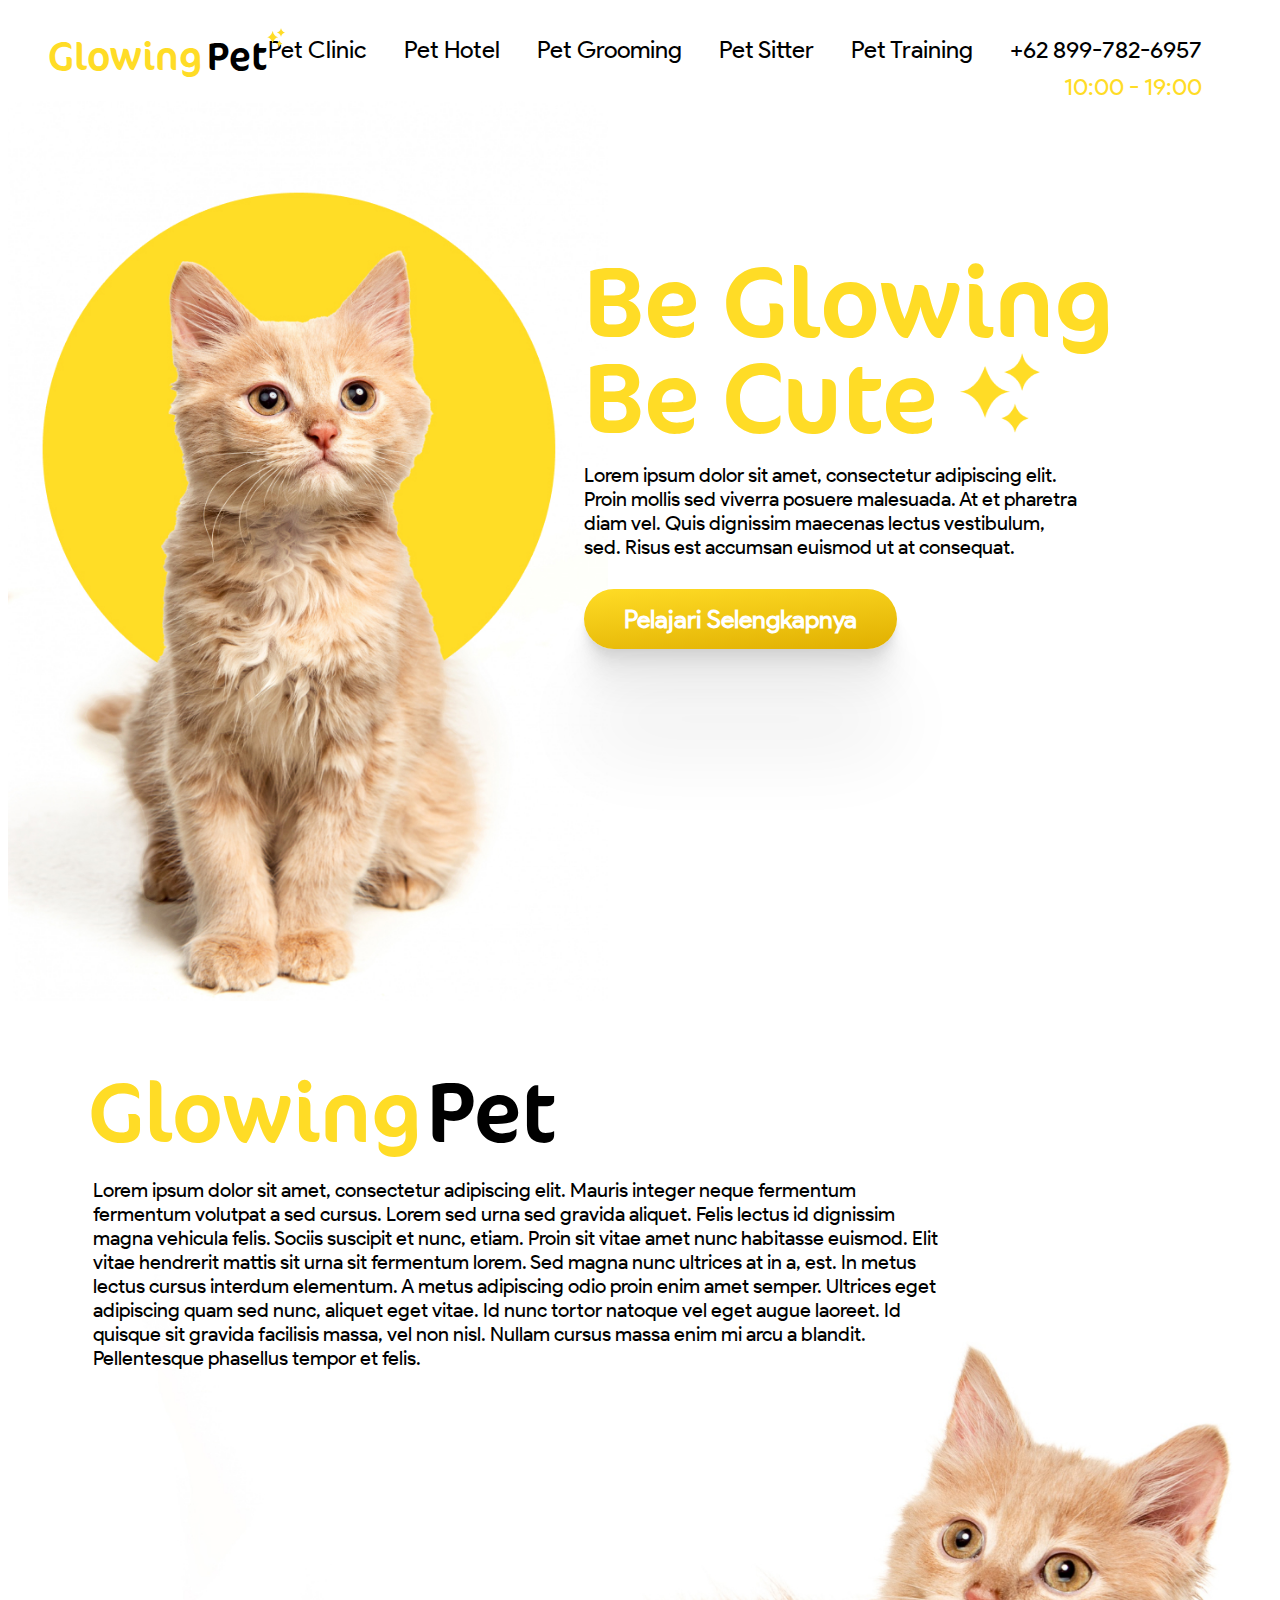
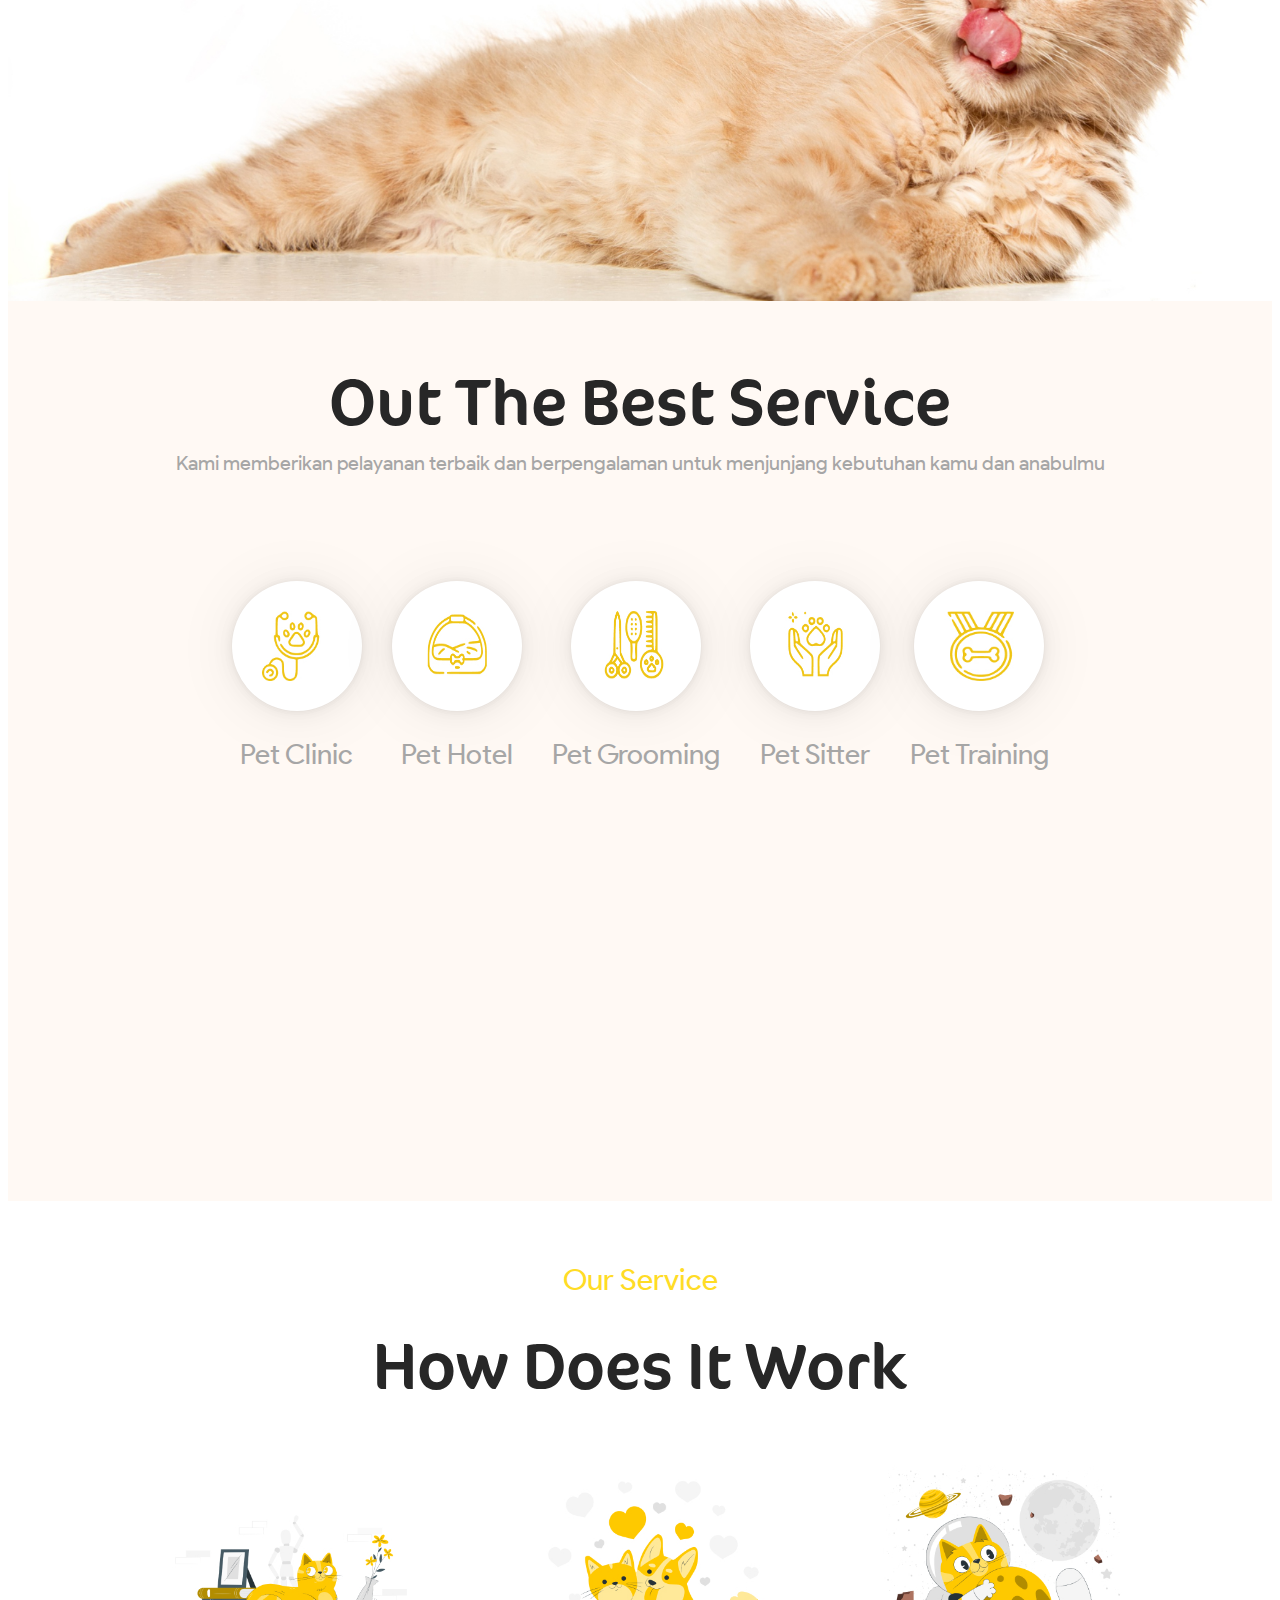
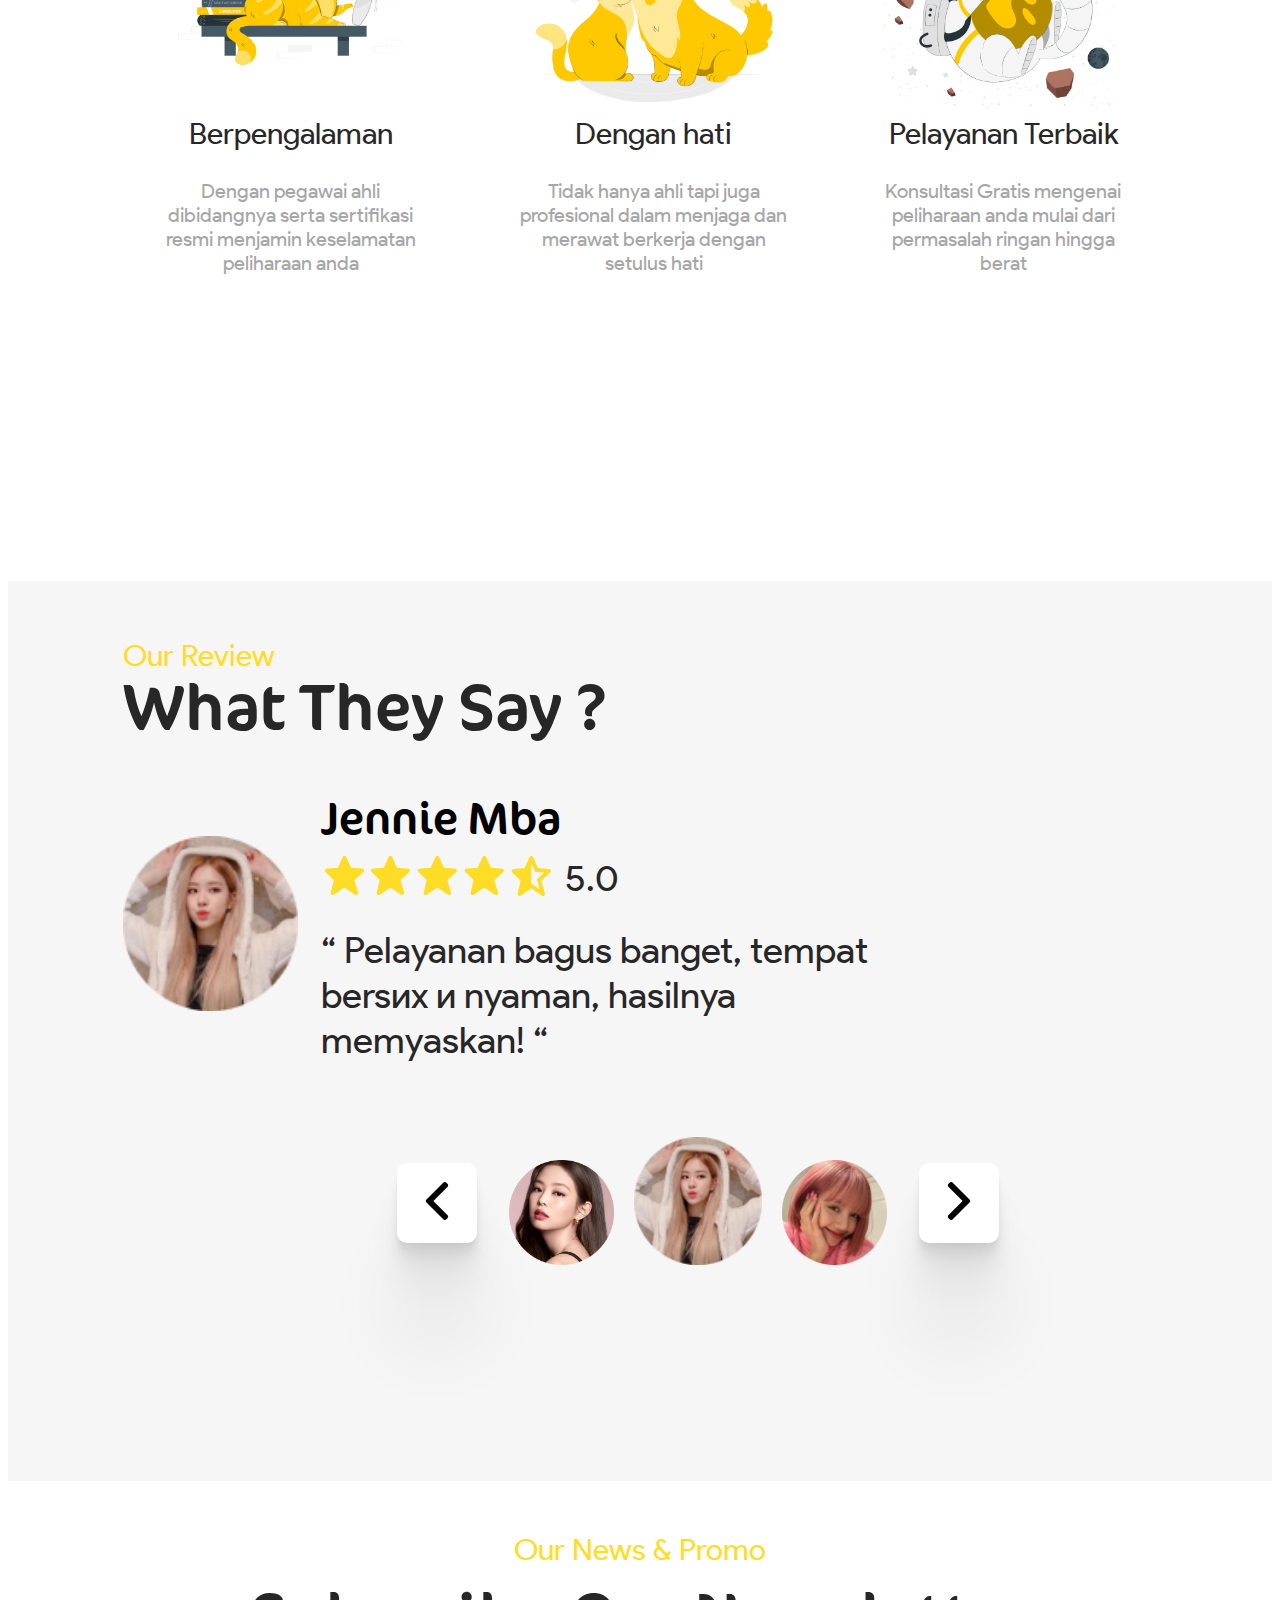
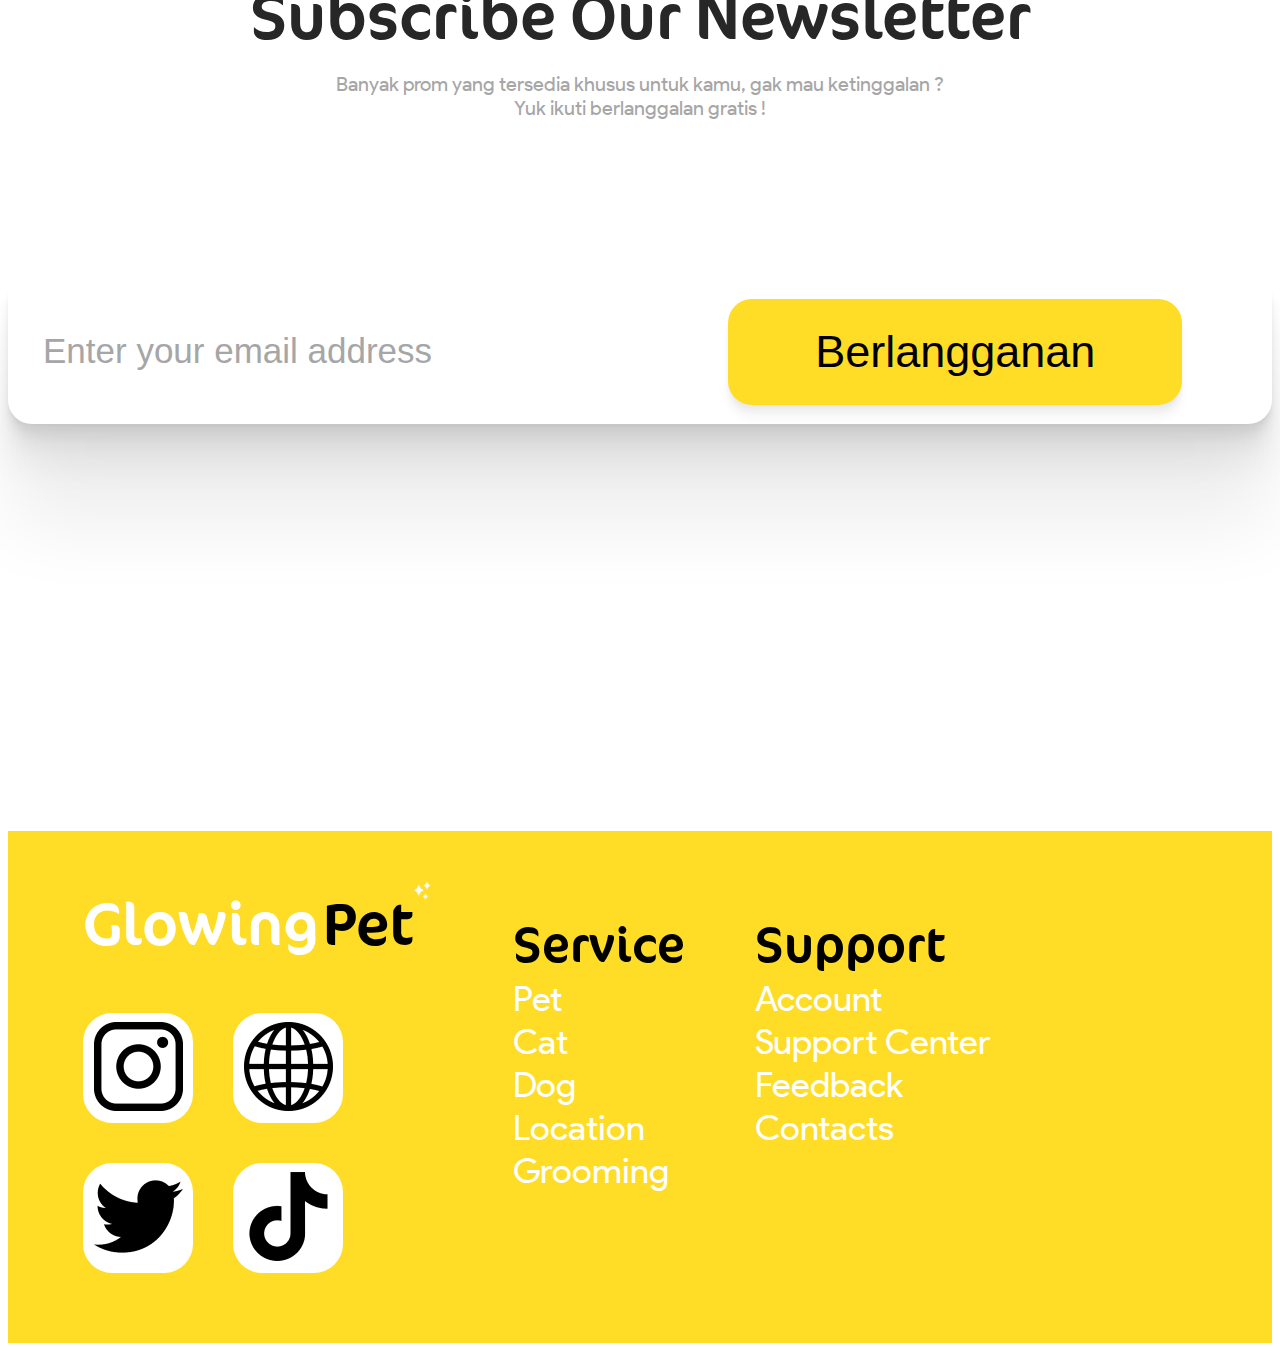
==== commit ddb03dfe: "meow" ====
--- a/index.html
+++ b/index.html
@@ -217,7 +217,7 @@
         <li class="foot__social-elem"><a href=""><img class="foot__social-elem-img" src="./image/twitter.jpg"
               alt="-"></a>
         </li>
-        <li class="foot__social-elem"><a href="/><img class="foot__social-elem-img" src="./image/tiktok.jpg"
+        <li class="foot__social-elem"><a href=""><img class="foot__social-elem-img" src="./image/tiktok.jpg"
               alt="-"></a>
         </li>
       </ul>
--- a/style.css
+++ b/style.css
@@ -201,7 +201,7 @@
 
 .hero__decor {
   position: absolute;
-  top: 400px;
+  top: 470px;
   left: 270px;
 }
 
@@ -518,7 +518,8 @@
 }
 
 .subscribe__input {
-  width: 1300px;
+  max-width: 2300px;
+  width: 90%;
   height: 150px;
   border-radius: 24px;
   border: 0px;
@@ -546,7 +547,7 @@
 .subscribe__submit-btn {
   position: absolute;
   top:3vh;
-  right: 17vw;
+  right: 7vw;
   font-weight: 400;
   font-size: 45px;
   padding: 27px 87px;
@@ -622,6 +623,7 @@
   margin-left: 110px;
 }
 
+
 @media screen and (min-width: 1980px) {
   .h2 {
     font-size: 45px;
@@ -773,16 +775,6 @@
   .subscribe__text {
     font-size: 35px;
   }
-
-  .subscribe__input {
-    width: 1600px;
-  }
-
-  @media screen and (min-width: 2400px) {
-    .subscribe__input {
-      width: 1850px;
-    }
-  }
 }
 
 @media screen and (max-width: 1979px) {
@@ -822,9 +814,6 @@
     padding-bottom: 70px;
   }
 
-  .subscribe__submit-btn {
-    right: 9vw;
-  }
 }
 
 @media screen and (max-width: 1285px) {
@@ -957,10 +946,6 @@
   }
 
   /* рассылка */
-
-  .subscribe__input{
-    max-width: 1100px;
-  }
 
   .subscribe__input::placeholder{
     font-size: 35px;
@@ -1006,22 +991,10 @@
     display: none;
   }
 
-  .subscribe__input{
-    width: 1150px;
-  }
-}
-
-@media screen and (max-width: 1200px){
-  .subscribe__input{
-    width: 1000px;
-  }
-}
+}
+
 
 @media screen and (max-width: 1100px){
-  .subscribe__input{
-    width: 900px;
-  }
-
   .subscribe__input::placeholder{
     font-size: 30px;
   }
